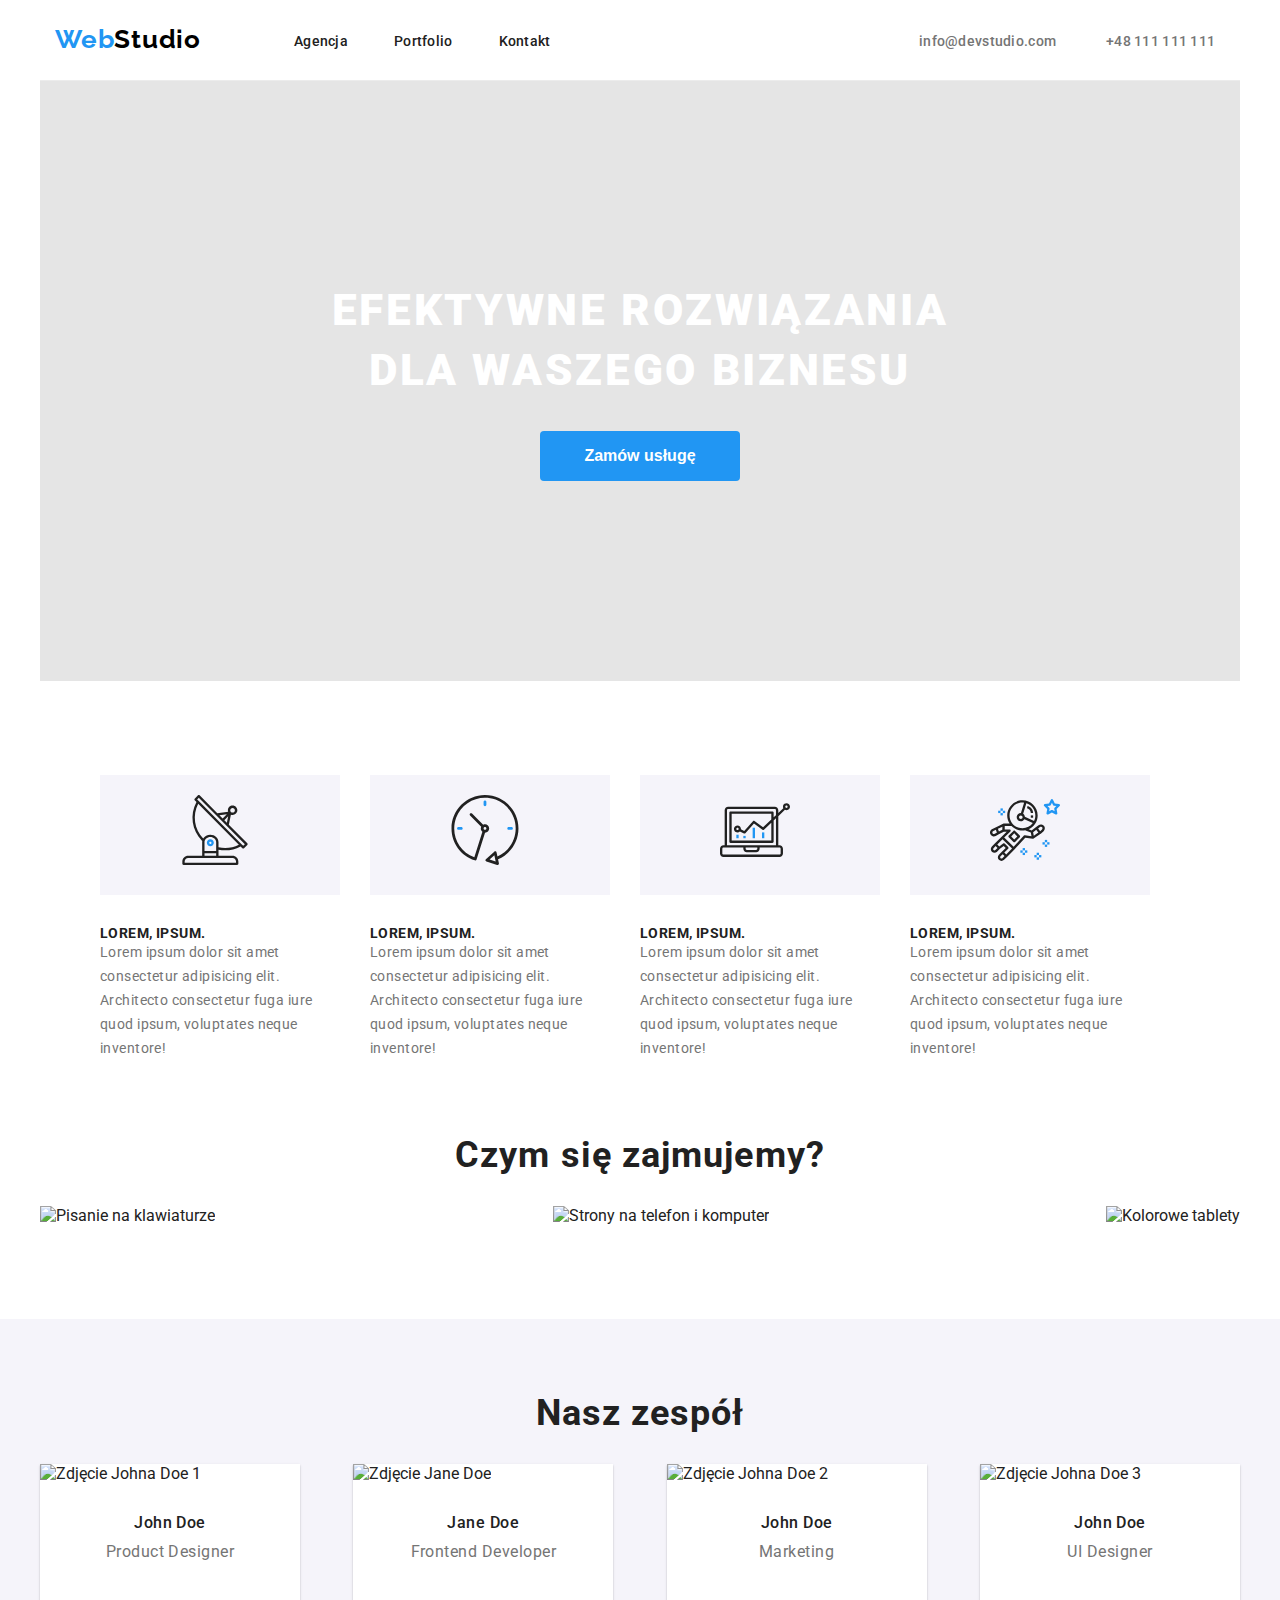
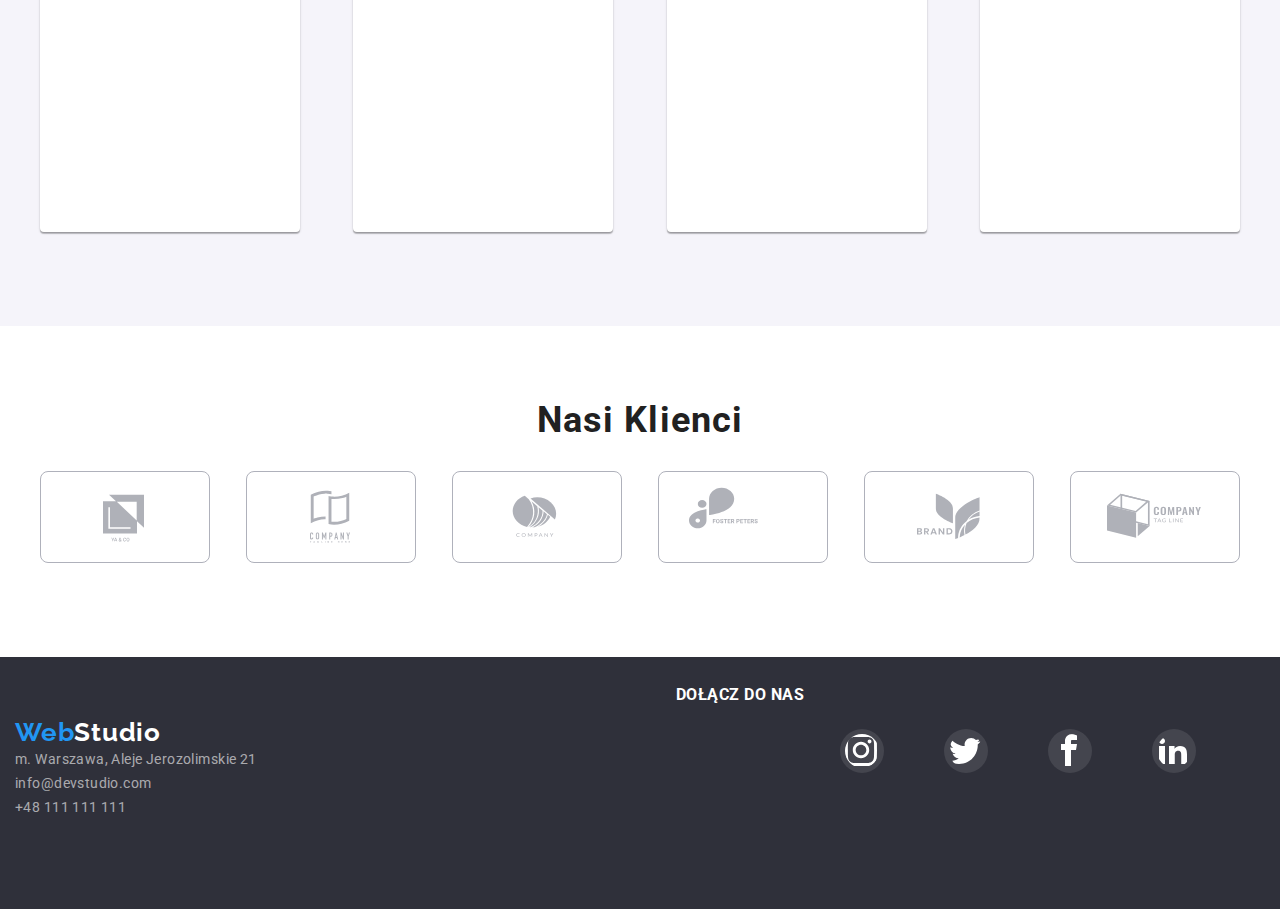
==== index.html @ 6b1b2dc1 "e" ====
<!--Walidator sugeruje, że podział na <section> jest niepotrzebny.-->
<!DOCTYPE html>
<html lang="pl">
  <head>
    <meta charset="UTF-8" />
    <meta http-equiv="X-UA-Compatible" content="IE=edge" />
    <meta name="viewport" content="width=device-width, initial-scale=1.0" />
    <title>Studio</title>
    <link
      rel="stylesheet"
      href="node_modules/modern-normalize/modern-normalize.css"
    />
    <link rel="preconnect" href="https://fonts.googleapis.com" />
    <link rel="preconnect" href="https://fonts.gstatic.com" crossorigin />
    <link
      href="https://fonts.googleapis.com/css2?family=Raleway:wght@700&family=Roboto:ital,wght@0,400;0,500;0,700;0,900;1,400;1,500;1,700;1,900&display=swap"
      rel="stylesheet"
    />
    <link rel="stylesheet" href="./css/styles.css" />
  </head>

  <body>
    <header>
      <section>
        <div class="container page-top">
          <!--Logo w <header> i stopce to link z tekstem, a nie obraz.-->
          <a href="/" class="webstudio-top"
            ><span class="web">Web</span
            ><span class="studio-top">Studio</span></a
          >
          <nav>
            <!-- Nawigacja do innych sekcji -->
            <ul class="navigation">
              <li><a href="index.html">Agencja</a></li>
              <li><a href="portfolio.html">Portfolio</a></li>
              <li><a href="#kontakt">Kontakt</a></li>
            </ul>
          </nav>
          <ul class="contact">
            <!-- Link do adresu e-mail  -->
            <li><a href="mailto:info@devstudio.com">info@devstudio.com</a></li>
            <!-- Link do numeru telefonu -->
            <li><a href="tel:+48111111111">+48 111 111 111</a></li>
          </ul>
        </div>
      </section>
      <section>
        <div class="title-background">
          <div class="container page-title">
            <h1>Efektywne rozwiązania dla waszego biznesu</h1>
            <button type="button" class="order">Zamów usługę</button>
          </div>
        </div>
      </section>
    </header>
    <main>
      <section class="section">
        <div class="container">
          <ul class="lorem">
            <li class="item">
              <div class="lorem-icon">
                <svg><use href="./images/icon.svg#antena"></use></svg>
              </div>
              <h3>Lorem, ipsum.</h3>
              <p>
                Lorem ipsum dolor sit amet consectetur adipisicing elit.
                Architecto consectetur fuga iure quod ipsum, voluptates neque
                inventore!
              </p>
            </li>
            <li class="item">
              <div class="lorem-icon">
                <svg><use href="./images/icon.svg#clock"></use></svg>
              </div>
              <h3>Lorem, ipsum.</h3>
              <p>
                Lorem ipsum dolor sit amet consectetur adipisicing elit.
                Architecto consectetur fuga iure quod ipsum, voluptates neque
                inventore!
              </p>
            </li>
            <li class="item">
              <div class="lorem-icon">
                <svg><use href="./images/icon.svg#diagram"></use></svg>
              </div>
              <h3>Lorem, ipsum.</h3>

              <p>
                Lorem ipsum dolor sit amet consectetur adipisicing elit.
                Architecto consectetur fuga iure quod ipsum, voluptates neque
                inventore!
              </p>
            </li>
            <li class="item">
              <div class="lorem-icon">
                <svg><use href="./images/icon.svg#astronaut"></use></svg>
              </div>
              <h3>Lorem, ipsum.</h3>

              <p>
                Lorem ipsum dolor sit amet consectetur adipisicing elit.
                Architecto consectetur fuga iure quod ipsum, voluptates neque
                inventore!
              </p>
            </li>
          </ul>
        </div>
        <div class="container">
          <h2 class="what-we-do">Czym się zajmujemy?</h2>
          <ul class="images">
            <li>
              <img
                src="https://github.com/MBojarska/goit-markup-hw-01/blob/main/images/images/taskbox1sq.jpg?raw=true"
                alt="Pisanie na klawiaturze"
                width="370"
                height="294"
              />
            </li>
            <li>
              <img
                src="https://github.com/MBojarska/goit-markup-hw-01/blob/main/images/images/taskbox2sq.jpg?raw=true"
                alt="Strony na telefon i komputer"
                width="370"
                height="294"
              />
            </li>
            <li>
              <img
                src="https://github.com/MBojarska/goit-markup-hw-01/blob/main/images/images/taskbox3sq.jpg?raw=true"
                alt="Kolorowe tablety"
                width="370"
                height="294"
              />
            </li>
          </ul>
        </div>
      </section>

      <section class="section team">
        <div class="container">
          <h2 id="agencja">Nasz zespół</h2>
          <ul class="our-team">
            <li class="card">
              <figure>
                <img
                  src="https://github.com/MBojarska/goit-markup-hw-01/blob/main/images/images/johndoe1sq.jpg?raw=true"
                  alt="Zdjęcie Johna Doe 1"
                  width="260"
                  height="270"
                />
                <figcaption>
                  <h4>John Doe</h4>
                  <p>Product Designer</p>
                </figcaption>
              </figure>
            </li>
            <li class="card">
              <figure>
                <img
                  src="https://github.com/MBojarska/goit-markup-hw-01/blob/main/images/images/janedoesq.jpg?raw=true"
                  alt="Zdjęcie Jane Doe"
                  width="260"
                  height="270"
                />
                <figcaption>
                  <h4>Jane Doe</h4>
                  <p>Frontend Developer</p>
                </figcaption>
              </figure>
            </li>
            <li class="card">
              <figure>
                <img
                  src="https://github.com/MBojarska/goit-markup-hw-01/blob/main/images/images/johndoe2sq.jpg?raw=true"
                  alt="Zdjęcie Johna Doe 2"
                  width="260"
                  height="270"
                />
                <figcaption>
                  <h4>John Doe</h4>
                  <p>Marketing</p>
                </figcaption>
              </figure>
            </li>
            <li class="card">
              <figure>
                <img
                  src="https://github.com/MBojarska/goit-markup-hw-01/blob/main/images/images/johndoe3sq.jpg?raw=true"
                  alt="Zdjęcie Johna Doe 3"
                  width="260"
                  height="270"
                />
                <figcaption>
                  <h4>John Doe</h4>
                  <p>UI Designer</p>
                </figcaption>
              </figure>
            </li>
          </ul>
        </div>
      </section>
      <section class="section">
        <div class="container">
          <h2>Nasi Klienci</h2>
          <ul class="our-clients">
            <li class="client">
              <svg class="client-icon">
                <use href="./images/icon.svg#client1"></use>
              </svg>
            </li>
            <li class="client">
              <svg class="client-icon">
                <use href="./images/icon.svg#client2"></use>
              </svg>
            </li>
            <li class="client">
              <svg class="client-icon">
                <use href="./images/icon.svg#client3"></use>
              </svg>
            </li>
            <li class="client">
              <svg class="client-icon">
                <use href="./images/icon.svg#client4"></use>
              </svg>
            </li>
            <li class="client">
              <svg class="client-icon">
                <use href="./images/icon.svg#client5"></use>
              </svg>
            </li>
            <li class="client">
              <svg class="client-icon">
                <use href="./images/icon.svg#client6"></use>
              </svg>
            </li>
          </ul>
        </div>
      </section>
    </main>
    <footer>
      <section class="footer">
        <div class="container">
          <a href="/" class="webstudio-bottom"
            ><span class="web">Web</span><span class="studio">Studio</span></a
          >
          <address id="kontakt">
            <ul class="contact-footer">
              <li>m. Warszawa, Aleje Jerozolimskie 21</li>
              <!-- Link do adresu e-mail  -->
              <li>
                <a href="mailto:info@devstudio.com">info@devstudio.com</a>
              </li>
              <!-- Link do numeru telefonu -->
              <li><a href="tel:+48111111111">+48 111 111 111</a></li>
            </ul>
          </address>
        </div>        
        <div class="container join-us">
          <h4>dołącz do nas</h4>
          <ul class="social-footer">
            <li class="social-footer-item">
              <svg width="20" height="20" class="social-icon">
                <use href="./images/icon.svg#icon-instagram"></use>
              </svg>
            </li>
            <li class="social-footer-item">
              <svg width="20" height="20" class="social-icon">
                <use href="./images/icon.svg#icon-twitter"></use>
              </svg>
            </li>
            <li class="social-footer-item">
              <svg width="20" height="20" class="social-icon">
                <use href="./images/icon.svg#icon-facebook"></use>
              </svg>
            </li>
            <li class="social-footer-item">
              <svg width="20" height="20" class="social-icon">
                <use href="./images/icon.svg#icon-linkedin2"></use>
              </svg>
            </li>
          </ul>
        </div>
        </section>
      </section>
    </footer>
  </body>
</html>
---- css/styles.css ----
*,
*::before,
*::after {
  list-style: none;
  font-style: normal;
  box-sizing: border-box;
  margin: 0;
  padding: 0;
}
:root {
  --agency-blue: #2196f3;
  --reg-white: #ffffff;
  --agency-grey: #2f303a;
  --agency-lightgrey: #f5f4fa;
  --reg-black: #000000;
  --agency-background-color: #e5e5e5;
  --agency-mediumgrey: #757575;
  --secondary-header-color: #212121;
  --header-border: #ececec;
  --borders: #eeeeee;
  --agency-background: #202020;
  --agency-svg-grey: #f5f4fa;
  --agency-svg-background: rgba(255, 255, 255, 0.1);
}
body {
  background-color: var(--reg-white);
  color: var(--secondary-header-color);
  font-family: "Roboto";
}
.icon-contact {
  fill: var(--agency-mediumgrey);
  height: 32px;
  width: 32px;
  padding-right: 10px;
}
/* .mail::before{
  content: " ";
  background-image: url(data:./image/icon.svg#icon-envelop);
} */

.icon-contact:hover,
.icon-contact:focus {
  fill: var(--agency-blue);
}
.lorem-icon {
  display: block;
  align-content: center;
  height: 120px;
  background-color: var(--agency-svg-grey);
  padding: 20px 80px;
}
.container {
  width: 1200px;
  margin: 0 auto;
}
.section {
  padding: 94px 0;
}
.top {
  display: flex;
  align-items: baseline;
}
.top a {
  display: flex;
  align-content: center;
  align-items: center;
}
.page-top {
  display: flex;
  align-items: center;
  border-bottom: 1px solid var(--header-border);
}

h1 {
  display: flex;
  width: 696px;
  height: 120px;
  font-weight: 900;
  font-size: 44px;
  line-height: 1.36;
  text-align: center;
  letter-spacing: 0.06em;
  text-transform: uppercase;
  padding-bottom: 30px;
  color: var(--reg-white);
}
.title-background {
  height: 600px;
}
/*   
  image-overlay */

.page-title {
  display: flex;
  flex-direction: column;
  height: 600px;
  background-color: var(--agency-background-color);
  justify-content: center;
  align-content: center;
  align-items: center;
  background-image: url(https://github.com/MBojarska/goit-hw-04/blob/main/images/background1.jpg?raw=true);
  background-position: cover;
  max-width: 1600px;
}
a {
  text-decoration: none;
}
a:visited {
  color: var(--secondary-header-color);
}
.order,
.order:focus,
.order:hover {
  width: 200px;
  height: 50px;
  background: var(--agency-blue);
  border-radius: 4px;
  border: none;
  font-weight: 700;
  font-size: 16px;
  line-height: 1.88px;
  align-items: center;
  color: var(--reg-white);
  margin-top: 30px;
}
button {
  width: 114px;
  height: 38px;
  left: 639px;
  top: 174px;
  border-radius: 4px;
  border: none;
  cursor: pointer;
  font-weight: 500;
  font-size: 16px;
  line-height: 1.62;
  /* identical to box height, or 162% */

  text-align: center;
}

button:hover,
button:focus {
  background: var(--agency-blue);
  /* shadow-middle */
  width: 114px;
  height: 38px;
  left: 639px;
  top: 174px;
  border: none;
  border-radius: 4px;
  box-shadow: 0px 3px 1px rgba(0, 0, 0, 0.1), 0px 1px 2px rgba(0, 0, 0, 0.08),
    0px 2px 2px rgba(0, 0, 0, 0.12);
  font-weight: 500;
  font-size: 16px;
  line-height: 1.62;
  /* identical to box height, or 162% */
  color: var(--reg-white);
  text-align: center;
}
.webstudio-top {
  display: block;
  padding: 24px 0 25px 15px;
  margin-right: 93px;
}

.navigation {
  display: flex;
  width: 254px;
  margin-right: 321px;
}
.navigation > li {
  margin-right: 46px;
}
nav a {
  font-weight: 500;
  font-size: 14px;
  line-height: 1.15;
  letter-spacing: 0.02em;
  color: var(--secondary-header-color);
}
nav a:focus,
nav a:hover {
  font-weight: 500;
  font-size: 14px;
  line-height: 1.15;
  letter-spacing: 0.02em;

  color: var(--agency-blue);
}
/* .mail::before {
  content: "";
  background-color: url(https://github.com/MBojarska/goit-hw-04/commit/f501512bab790ba89bc49450b26b3cca59926981#diff-b45641aff6ccf12e4c132fb238aea362e840a9f8e2b54938186dd92f5e218edb);
} */

.contact {
  display: flex;
}
.contact > li {
  margin-left: 50px;
}
.contact a {
  font-weight: 500;
  font-size: 14px;
  line-height: 1.15;
  letter-spacing: 0.02em;
  color: var(--agency-mediumgrey);
}
.contact a:visited {
  color: var(--agency-mediumgrey);
}
.contact a:hover,
.contact a:focus {
  font-weight: 500;
  font-size: 14px;
  line-height: 1.15;
  letter-spacing: 0.02em;

  color: var(--agency-blue);
}

h2 {
  display: block;
  font-weight: 700;
  font-size: 36px;
  line-height: 1.16px;
  text-align: center;
  letter-spacing: 0.03em;
  padding-bottom: 50px;
}
.what-we-do {
  padding-top: 94px;
}
h3 {
  font-weight: 700;
  font-size: 14px;
  line-height: 1.16;
  letter-spacing: 0.03em;
  text-transform: uppercase;
}
.images {
  display: flex;
  justify-content: space-between;
  gap: 30px;
}
.lorem {
  display: flex;
  justify-content: center;
}
.lorem > li {
  width: 270px;
  padding-right: 30px;
}
.lorem h3 {
  padding-top: 30px;
}
.lorem p {
  font-size: 14px;
  line-height: 1.71;
  /* or 171% */
  letter-spacing: 0.03em;
  color: var(--agency-mediumgrey);
}
.card {
  width: 260px;
  height: 368px;
  background-color: var(--reg-white);
  box-shadow: 0px 1px 3px rgba(0, 0, 0, 0.12), 0px 1px 1px rgba(0, 0, 0, 0.14),
    0px 2px 1px rgba(0, 0, 0, 0.2);
  border-radius: 0px 0px 4px 4px;
}
.team {
  background-color: var(--agency-lightgrey);
}
.our-team {
  display: flex;
  justify-content: space-between;
  gap: 30px;
}

.our-team h4 {
  font-weight: 500;
  font-size: 16px;
  line-height: 1.19;
  /* identical to box height */
  letter-spacing: 0.03em;
  text-align: center;
  padding-top: 30px;
  padding-bottom: 10px;
}
.our-team p {
  font-size: 16px;
  line-height: 1.19;
  /* identical to box height */

  letter-spacing: 0.03em;
  text-align: center;

  color: var(--agency-mediumgrey);
}
.projects h4 {
  font-weight: 700;
  font-size: 18px;
  line-height: 2;
  /* identical to box height, or 200% */

  letter-spacing: 0.06em;
}

.projects p {
  font-size: 16px;
  line-height: 1.88;
  /* identical to box height, or 188% */

  letter-spacing: 0.03em;
  color: var(--agency-mediumgrey);
}
.our-clients {
  display: flex;
  justify-content: space-between;
  gap: 30px;
}
.client {
  display: flex;
  width: 170px;
}
.our-clients svg {
  width: 170px;
  height: 92px;
  border: 1px solid #afb1bb;
  border-radius: 8px;
  padding: 15px 30px;
}
.client-icon * {
  fill: #afb1b8;
}
.client-icon:hover * {
  fill: #2196f3;
}

.our-clients svg:hover {
  border: 1px solid #2196f3;
}

.contact-footer {
  padding-left: 15px;
  font-size: 14px;
  line-height: 1.71;
  /* or 171% */
  letter-spacing: 0.03em;
  color: rgba(255, 255, 255, 0.6);
}
.contact-footer a {
  font-size: 14px;
  line-height: 1.71;
  /* or 171% */
  letter-spacing: 0.03em;
  color: rgba(255, 255, 255, 0.6);
}
.contact-footer a:visited {
  color: rgba(255, 255, 255, 0.6);
}
.contact-footer a:hover {
  font-size: 14px;
  line-height: 1.71;
  /* or 171% */
  letter-spacing: 0.03em;
  color: rgba(255, 255, 255, 0.6);

  color: var(--agency-blue);
}
.contact-footer a:focus {
  font-size: 14px;
  line-height: 1.71;
  /* or 171% */
  letter-spacing: 0.03em;
  color: rgba(255, 255, 255, 0.6);

  color: var(--agency-blue);
}
.footer {
  display: flex;
  height: 252px;
  background: var(--agency-grey);
}
.webstudio-bottom {
  display: block;
  padding-top: 60px;
  padding-left: 15px;
}
.web {
  font-family: "Raleway";
  font-style: normal;
  font-weight: 700;
  font-size: 26px;
  line-height: 31px;
  /* identical to box height */

  letter-spacing: 0.03em;
  color: var(--agency-blue);
}

.studio {
  font-family: "Raleway";
  font-style: normal;
  font-weight: 700;
  font-size: 26px;
  line-height: 31px;
  /* identical to box height */

  letter-spacing: 0.03em;
  color: var(--reg-white);
}
.studio-top {
  font-family: "Raleway";
  font-style: normal;
  font-weight: 700;
  font-size: 26px;
  line-height: 31px;
  /* identical to box height */

  letter-spacing: 0.03em;
  color: var(--reg-black);
}
.join-us {
  display: flex;
}

.social-footer {
  display: flex;
  justify-content: space-between;
  gap: 30px;
}
.social-footer-item {
  width: 270px;
  padding-right: 30px;
}
.social-footer {
  display: flex;
  width: 206px;
  height: 80px;
  margin-top: 72px;
}
.join-us h4 {
  font-weight: 700;
  line-height: 16px;
  letter-spacing: 0.03em;
  text-transform: uppercase;
  text-align: center;
  width: 200px;
  display: block;
  padding-top: 30px;
  color: #ffffff;
}

.social-footer-item {

  display: flex;
  justify-content: center;
}
.social-footer-item svg {
  width: 44px;
  height: 44px;
  fill: var(--reg-white);
  background-color: var(--agency-svg-background);
  border-radius: 50%;
  padding: 5px;
}
.social-footer-item svg:hover {
  background-color: var(--agency-blue);
}
.social-footer-item svg* {
  fill: var(--reg-white);
}
/* portfolio */
.portfolio-header {
  display: block;
}
.portfolio {
  background-color: var(--reg-white);
}
.sort {
  display: flex;
  justify-content: center;
  padding-bottom: 34px;
  gap: 8px;
}
.works {
  display: flex;
  flex-wrap: wrap;
  gap: 30px;
}

.works > li {
  display: flex;
  justify-content: center;
  flex-basis: calc(1110px / 3);
  width: 370px;
  height: 404px;
  background-color: var(--reg-white);
  border: solid 1px var(--borders);
}
.works > li:hover,
.works > li:focus {
  box-shadow: 0px 1px 1px rgba(0, 0, 0, 0.12), 0px 4px 4px rgba(0, 0, 0, 0.06),
    1px 4px 6px rgba(0, 0, 0, 0.16);
}
.works-container {
  padding: 0 15px;
}
.works h4 {
  font-size: 18px;
  line-height: 2;
  /* identical to box height, or 200% */

  letter-spacing: 0.06em;
  display: block;
  padding: 20px 0 4px 24px;
  padding-left: 24px;
  padding-bottom: 4px;
  font-weight: 700;
}
.works p {
  font-size: 16px;
  line-height: 1.88;
  /* identical to box height, or 188% */
  padding-left: 24px;
  letter-spacing: 0.03em;
  color: var(--agency-mediumgrey);
}
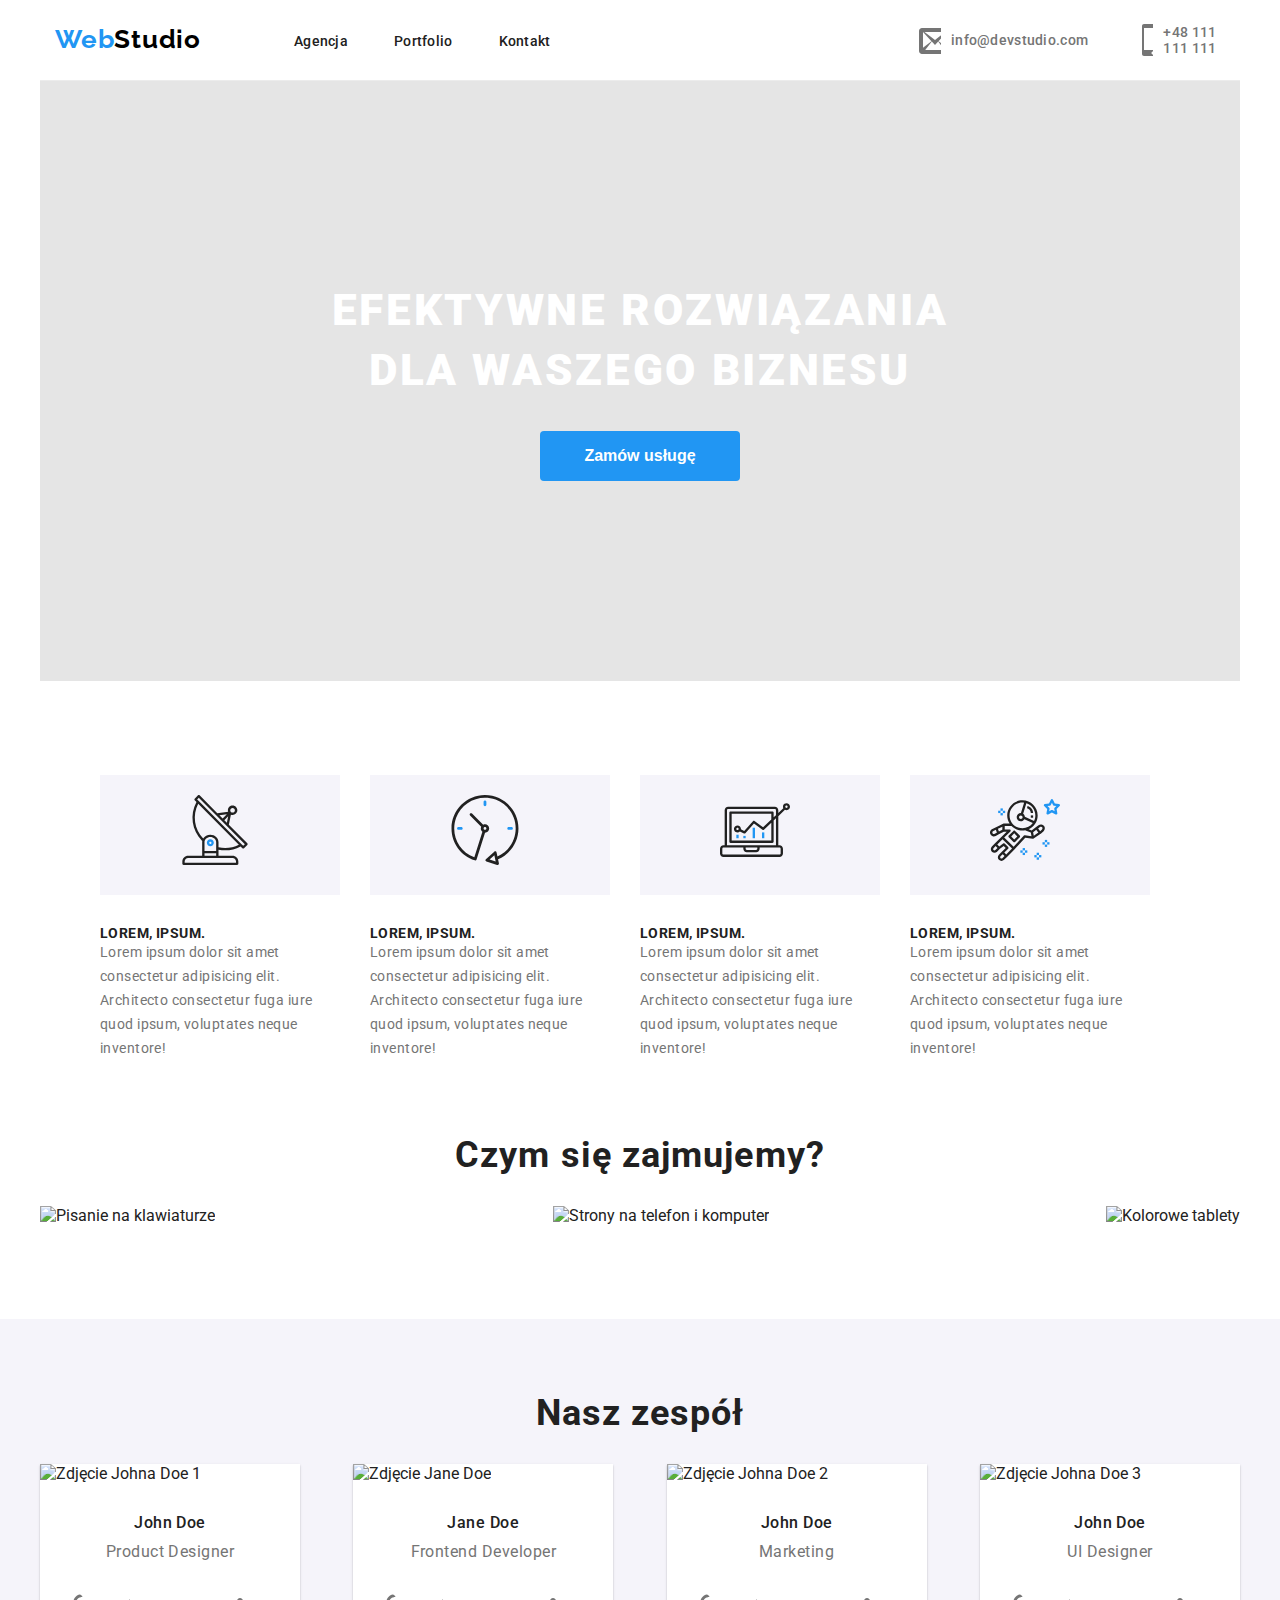
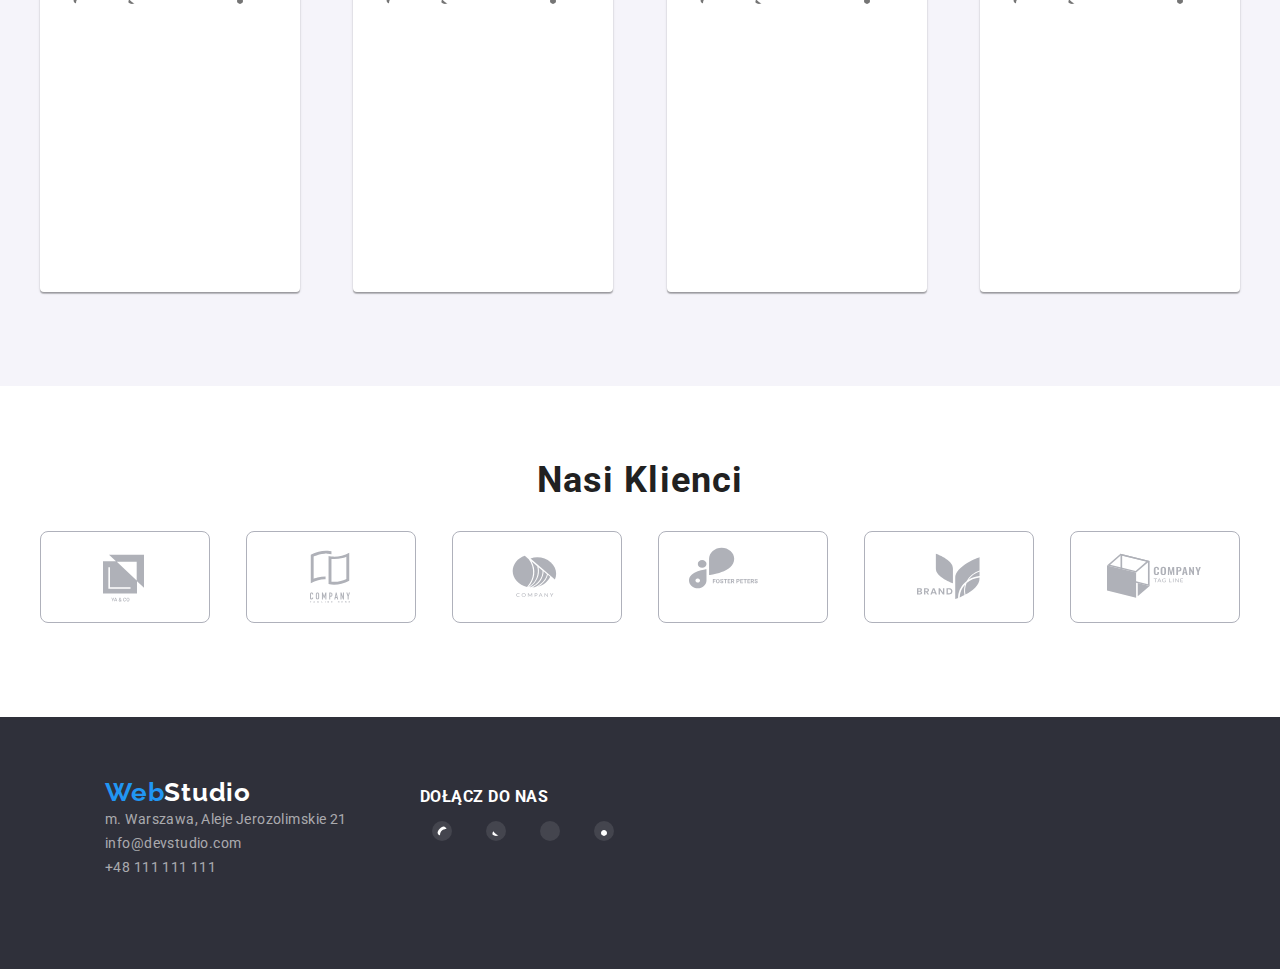
==== commit ace2ba49: "ujednolicenie" ====
--- a/index.html
+++ b/index.html
@@ -38,9 +38,25 @@
           </nav>
           <ul class="contact">
             <!-- Link do adresu e-mail  -->
-            <li><a href="mailto:info@devstudio.com">info@devstudio.com</a></li>
+            <li>
+              <div class="top">
+                <a class="mail" href="mailto:info@devstudio.com">
+                  <svg width="16px" height="12px" class="icon-contact">
+                    <use href="/images/icon.svg#icon-envelop"></use>
+                  </svg>
+                  info@devstudio.com</a>
+              </div>
+            </li>
             <!-- Link do numeru telefonu -->
-            <li><a href="tel:+48111111111">+48 111 111 111</a></li>
+            <li>
+              <div class="top">
+                <a href="tel:+48111111111">
+                  <svg width="10px" height="16px" class="icon-contact">
+                    <use href="./images/icon.svg#icon-mobile2"></use>
+                  </svg>
+                  +48 111 111 111</a>
+              </div>
+            </li>
           </ul>
         </div>
       </section>
@@ -151,6 +167,28 @@
                 <figcaption>
                   <h4>John Doe</h4>
                   <p>Product Designer</p>
+                  <ul class="social-team">
+                    <li class="social-team-item">
+                      <svg width="20" height="20" class="social-team-icon">
+                        <use href="./images/icon.svg#icon-instagram"></use>
+                      </svg>
+                    </li>
+                    <li class="social-team-item">
+                      <svg width="20" height="20" class="social-team-icon">
+                        <use href="./images/icon.svg#icon-twitter"></use>
+                      </svg>
+                    </li>
+                    <li class="social-team-item">
+                      <svg width="20" height="20" class="social-team-icon">
+                        <use href="./images/icon.svg#icon-facebook"></use>
+                      </svg>
+                    </li>
+                    <li class="social-team-item">
+                      <svg width="20" height="20" class="social-team-icon">
+                        <use href="./images/icon.svg#icon-linkedin2"></use>
+                      </svg>
+                    </li>
+                  </ul>
                 </figcaption>
               </figure>
             </li>
@@ -165,6 +203,28 @@
                 <figcaption>
                   <h4>Jane Doe</h4>
                   <p>Frontend Developer</p>
+                  <ul class="social-team">
+                    <li class="social-team-item">
+                      <svg width="20" height="20" class="social-team-icon">
+                        <use href="./images/icon.svg#icon-instagram"></use>
+                      </svg>
+                    </li>
+                    <li class="social-team-item">
+                      <svg width="20" height="20" class="social-team-icon">
+                        <use href="./images/icon.svg#icon-twitter"></use>
+                      </svg>
+                    </li>
+                    <li class="social-team-item">
+                      <svg width="20" height="20" class="social-team-icon">
+                        <use href="./images/icon.svg#icon-facebook"></use>
+                      </svg>
+                    </li>
+                    <li class="social-team-item">
+                      <svg width="20" height="20" class="social-team-icon">
+                        <use href="./images/icon.svg#icon-linkedin2"></use>
+                      </svg>
+                    </li>
+                  </ul>
                 </figcaption>
               </figure>
             </li>
@@ -179,6 +239,28 @@
                 <figcaption>
                   <h4>John Doe</h4>
                   <p>Marketing</p>
+                  <ul class="social-team">
+                    <li class="social-team-item">
+                      <svg width="20" height="20" class="social-team-icon">
+                        <use href="./images/icon.svg#icon-instagram"></use>
+                      </svg>
+                    </li>
+                    <li class="social-team-item">
+                      <svg width="20" height="20" class="social-team-icon">
+                        <use href="./images/icon.svg#icon-twitter"></use>
+                      </svg>
+                    </li>
+                    <li class="social-team-item">
+                      <svg width="20" height="20" class="social-team-icon">
+                        <use href="./images/icon.svg#icon-facebook"></use>
+                      </svg>
+                    </li>
+                    <li class="social-team-item">
+                      <svg width="20" height="20" class="social-team-icon">
+                        <use href="./images/icon.svg#icon-linkedin2"></use>
+                      </svg>
+                    </li>
+                  </ul>
                 </figcaption>
               </figure>
             </li>
@@ -193,6 +275,28 @@
                 <figcaption>
                   <h4>John Doe</h4>
                   <p>UI Designer</p>
+                  <ul class="social-team">
+                    <li class="social-team-item">
+                      <svg width="20" height="20" class="social-team-icon">
+                        <use href="./images/icon.svg#icon-instagram"></use>
+                      </svg>
+                    </li>
+                    <li class="social-team-item">
+                      <svg width="20" height="20" class="social-team-icon">
+                        <use href="./images/icon.svg#icon-twitter"></use>
+                      </svg>
+                    </li>
+                    <li class="social-team-item">
+                      <svg width="20" height="20" class="social-team-icon">
+                        <use href="./images/icon.svg#icon-facebook"></use>
+                      </svg>
+                    </li>
+                    <li class="social-team-item">
+                      <svg width="20" height="20" class="social-team-icon">
+                        <use href="./images/icon.svg#icon-linkedin2"></use>
+                      </svg>
+                    </li>
+                  </ul>
                 </figcaption>
               </figure>
             </li>
@@ -239,7 +343,7 @@
     </main>
     <footer>
       <section class="footer">
-        <div class="container">
+        <div class="container adress-footer-container">
           <a href="/" class="webstudio-bottom"
             ><span class="web">Web</span><span class="studio">Studio</span></a
           >
@@ -281,7 +385,6 @@
           </ul>
         </div>
         </section>
-      </section>
     </footer>
   </body>
 </html>
--- a/css/styles.css
+++ b/css/styles.css
@@ -263,7 +263,7 @@
 }
 .card {
   width: 260px;
-  height: 368px;
+  height: 428px;
   background-color: var(--reg-white);
   box-shadow: 0px 1px 3px rgba(0, 0, 0, 0.12), 0px 1px 1px rgba(0, 0, 0, 0.14),
     0px 2px 1px rgba(0, 0, 0, 0.2);
@@ -298,6 +298,33 @@
 
   color: var(--agency-mediumgrey);
 }
+.social-team{  
+  width: 206px;
+  margin-top: 16px;
+  margin-left: 16px;
+  display: flex;
+  justify-content: space-between;
+  gap: 10px;}
+
+  .social-team-item{
+    display: inline-flex;
+    justify-content: center;
+    align-items: center;
+    width: 44px;
+    height: 44px;
+    fill: var(--agency-mediumgrey)
+
+  }
+  .social-team-item svg {
+    border-radius: 50%;
+    padding: 5px;
+  }
+  .social-team-item svg:hover {
+    fill: var(--reg-white);
+    background-color: var(--agency-blue);
+    cursor: pointer;
+  }
+
 .projects h4 {
   font-weight: 700;
   font-size: 18px;
@@ -340,6 +367,8 @@
 
 .our-clients svg:hover {
   border: 1px solid #2196f3;
+  fill: #2196f3;
+  cursor: pointer;
 }
 
 .contact-footer {
@@ -382,6 +411,11 @@
   display: flex;
   height: 252px;
   background: var(--agency-grey);
+}
+.adress-footer-container{
+margin-left: 90px;
+margin-right: 0;
+width: 260px;
 }
 .webstudio-bottom {
   display: block;
@@ -422,45 +456,46 @@
   letter-spacing: 0.03em;
   color: var(--reg-black);
 }
-.join-us {
-  display: flex;
-}
 
 .social-footer {
   display: flex;
   justify-content: space-between;
-  gap: 30px;
-}
-.social-footer-item {
-  width: 270px;
-  padding-right: 30px;
+  gap: 10px;
+}
+.social-footer-item {  
+  display: inline-flex;
+  justify-content: center;
+  align-items: center;
+  width: 44px;
+  height: 44px;
 }
 .social-footer {
   display: flex;
+  margin-top: 20px;
+}
+.join-us{
   width: 206px;
   height: 80px;
-  margin-top: 72px;
+  margin-left: 70px;
 }
 .join-us h4 {
   font-weight: 700;
   line-height: 16px;
   letter-spacing: 0.03em;
   text-transform: uppercase;
-  text-align: center;
   width: 200px;
-  display: block;
-  padding-top: 30px;
+  height: 30px;
+  display: block;
+  padding-top: 72px;
   color: #ffffff;
 }
 
 .social-footer-item {
-
   display: flex;
   justify-content: center;
 }
 .social-footer-item svg {
-  width: 44px;
-  height: 44px;
+
   fill: var(--reg-white);
   background-color: var(--agency-svg-background);
   border-radius: 50%;
@@ -468,6 +503,7 @@
 }
 .social-footer-item svg:hover {
   background-color: var(--agency-blue);
+  cursor: pointer;
 }
 .social-footer-item svg* {
   fill: var(--reg-white);
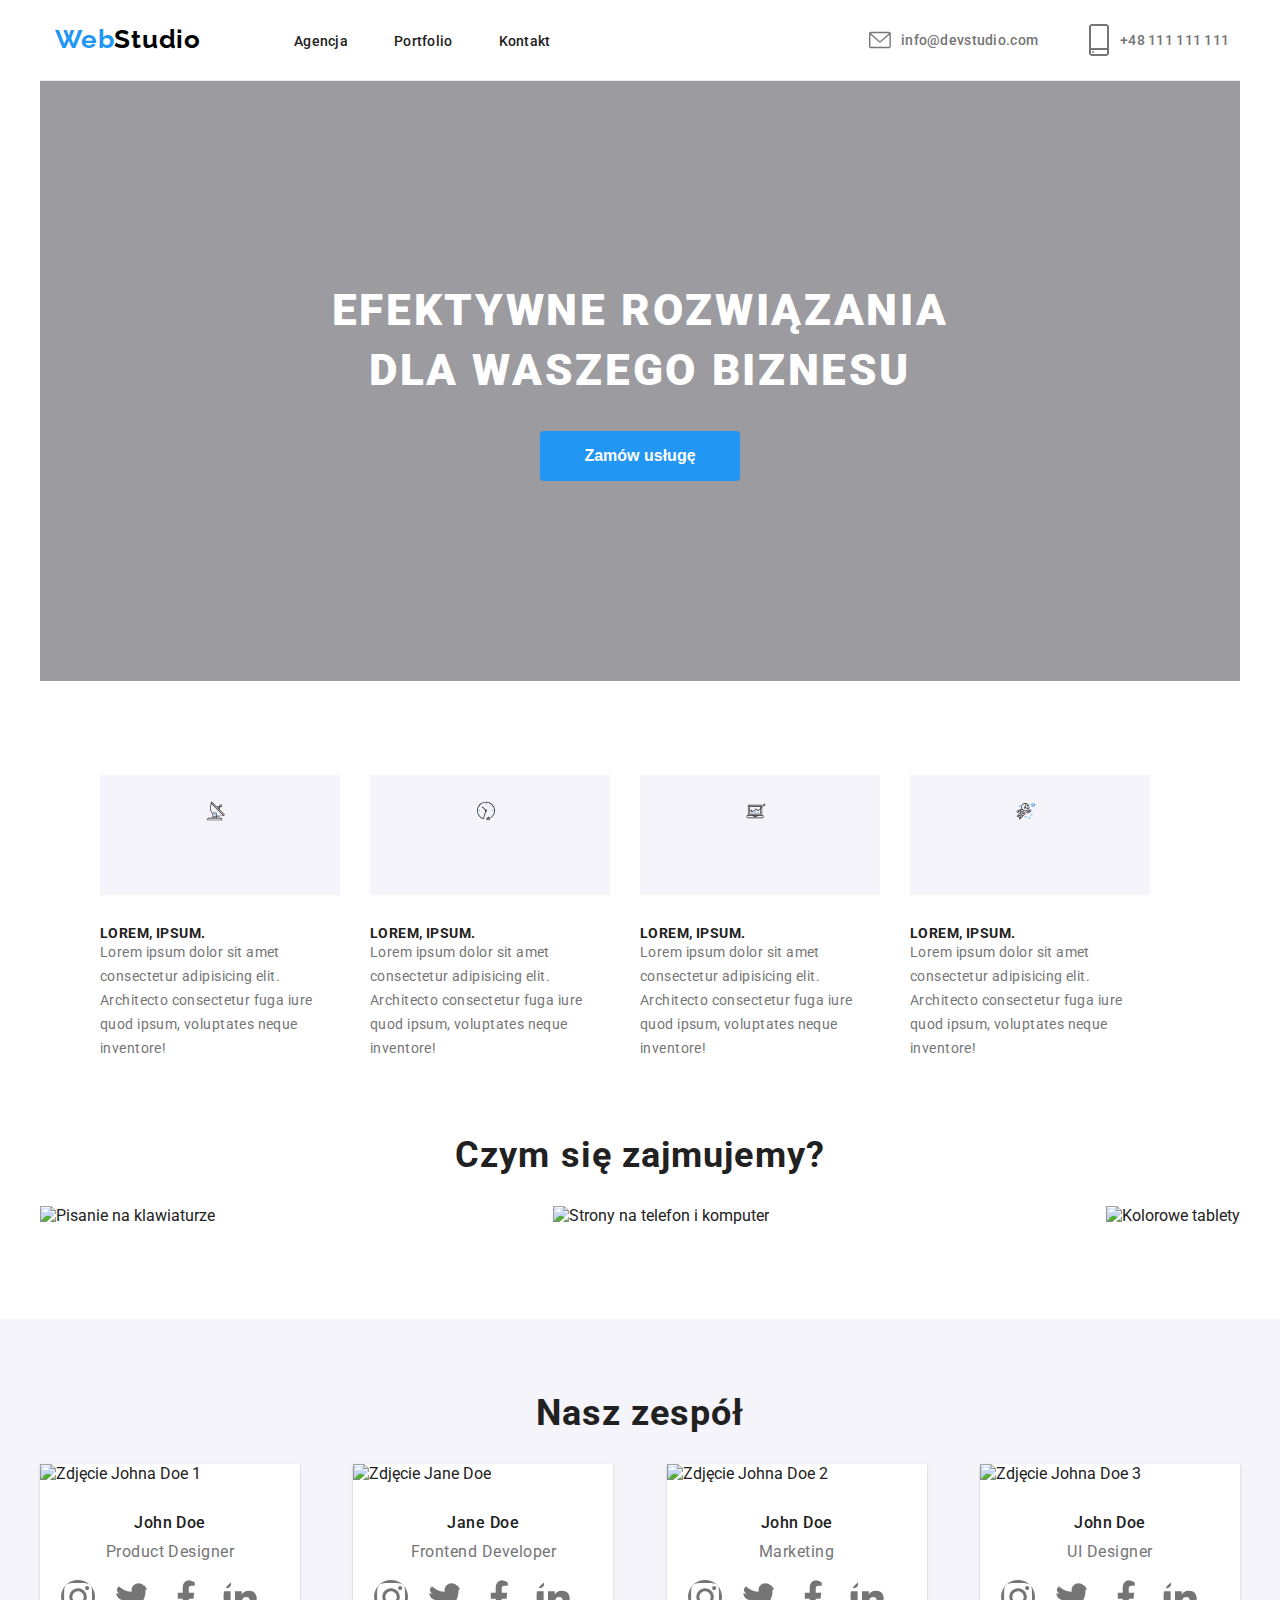
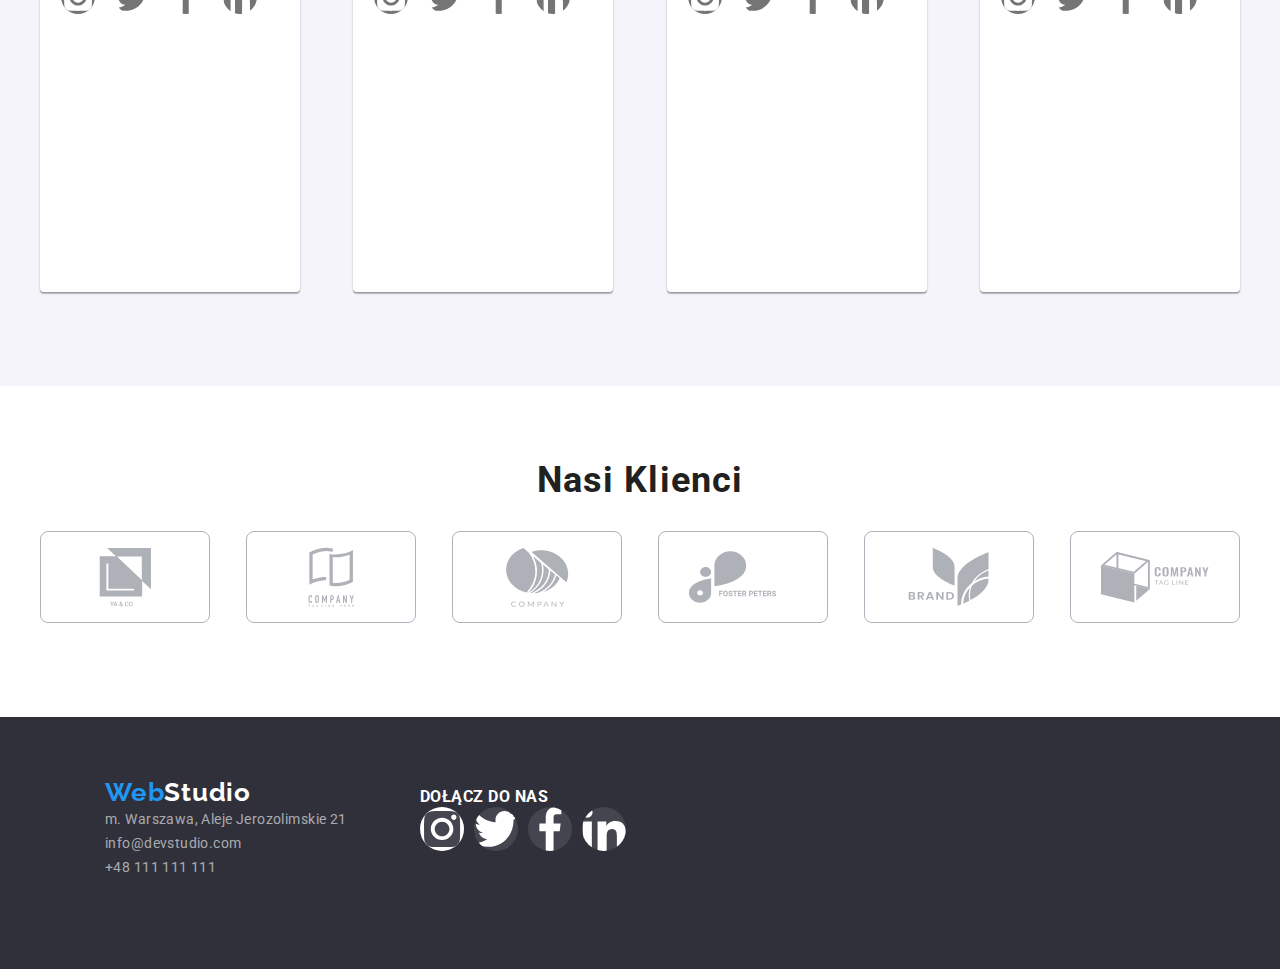
==== commit 34f599df: "zmiana svg i drobne zmiany stronie" ====
--- a/index.html
+++ b/index.html
@@ -1,390 +1,383 @@
 <!--Walidator sugeruje, że podział na <section> jest niepotrzebny.-->
 <!DOCTYPE html>
 <html lang="pl">
-  <head>
-    <meta charset="UTF-8" />
-    <meta http-equiv="X-UA-Compatible" content="IE=edge" />
-    <meta name="viewport" content="width=device-width, initial-scale=1.0" />
-    <title>Studio</title>
-    <link
-      rel="stylesheet"
-      href="node_modules/modern-normalize/modern-normalize.css"
-    />
-    <link rel="preconnect" href="https://fonts.googleapis.com" />
-    <link rel="preconnect" href="https://fonts.gstatic.com" crossorigin />
-    <link
-      href="https://fonts.googleapis.com/css2?family=Raleway:wght@700&family=Roboto:ital,wght@0,400;0,500;0,700;0,900;1,400;1,500;1,700;1,900&display=swap"
-      rel="stylesheet"
-    />
-    <link rel="stylesheet" href="./css/styles.css" />
-  </head>
-
-  <body>
-    <header>
-      <section>
-        <div class="container page-top">
-          <!--Logo w <header> i stopce to link z tekstem, a nie obraz.-->
-          <a href="/" class="webstudio-top"
-            ><span class="web">Web</span
-            ><span class="studio-top">Studio</span></a
-          >
-          <nav>
-            <!-- Nawigacja do innych sekcji -->
-            <ul class="navigation">
-              <li><a href="index.html">Agencja</a></li>
-              <li><a href="portfolio.html">Portfolio</a></li>
-              <li><a href="#kontakt">Kontakt</a></li>
-            </ul>
-          </nav>
-          <ul class="contact">
+
+<head>
+  <meta charset="UTF-8" />
+  <meta http-equiv="X-UA-Compatible" content="IE=edge" />
+  <meta name="viewport" content="width=device-width, initial-scale=1.0" />
+  <title>Studio</title>
+  <link rel="stylesheet" href="node_modules/modern-normalize/modern-normalize.css" />
+  <link rel="preconnect" href="https://fonts.googleapis.com" />
+  <link rel="preconnect" href="https://fonts.gstatic.com" crossorigin />
+  <link
+    href="https://fonts.googleapis.com/css2?family=Raleway:wght@700&family=Roboto:ital,wght@0,400;0,500;0,700;0,900;1,400;1,500;1,700;1,900&display=swap"
+    rel="stylesheet" />
+  <link rel="stylesheet" href="./css/styles.css" />
+</head>
+
+<body>
+  <header>
+    <section>
+      <div class="container page-top">
+        <!--Logo w <header> i stopce to link z tekstem, a nie obraz.-->
+        <a href="/" class="webstudio-top"><span class="web">Web</span><span class="studio-top">Studio</span></a>
+        <nav>
+          <!-- Nawigacja do innych sekcji -->
+          <ul class="navigation">
+            <li><a href="index.html">Agencja</a></li>
+            <li><a href="portfolio.html">Portfolio</a></li>
+            <li><a href="#kontakt">Kontakt</a></li>
+          </ul>
+        </nav>
+        <ul class="contact">
+          <!-- Link do adresu e-mail  -->
+          <li>
+            <div class="top">
+              <a class="mail" href="mailto:info@devstudio.com">
+                <svg width="16px" height="12px" class="icon-contact">
+                  <use href="/images/icon.svg#icon-envelope"></use>
+                </svg>
+                info@devstudio.com</a>
+            </div>
+          </li>
+          <!-- Link do numeru telefonu -->
+          <li>
+            <div class="top">
+              <a href="tel:+48111111111">
+                <svg width="10px" height="16px" class="icon-contact">
+                  <use href="./images/icon.svg#icon-smartphone"></use>
+                </svg>
+                +48 111 111 111</a>
+            </div>
+          </li>
+        </ul>
+      </div>
+    </section>
+    <section>
+      <div class="title-background">
+        <div class="container page-title">
+          <h1>Efektywne rozwiązania dla waszego biznesu</h1>
+          <button type="button" class="order">Zamów usługę</button>
+        </div>
+      </div>
+    </section>
+  </header>
+  <main>
+    <section class="section">
+      <div class="container">
+        <ul class="lorem">
+          <li class="item">
+            <div class="lorem-icon">
+              <svg>
+                <use href="./images/icon.svg#icon-lorem1"></use>
+              </svg>
+            </div>
+            <h3>Lorem, ipsum.</h3>
+            <p>
+              Lorem ipsum dolor sit amet consectetur adipisicing elit.
+              Architecto consectetur fuga iure quod ipsum, voluptates neque
+              inventore!
+            </p>
+          </li>
+          <li class="item">
+            <div class="lorem-icon">
+              <svg>
+                <use href="./images/icon.svg#icon-lorem2"></use>
+              </svg>
+            </div>
+            <h3>Lorem, ipsum.</h3>
+            <p>
+              Lorem ipsum dolor sit amet consectetur adipisicing elit.
+              Architecto consectetur fuga iure quod ipsum, voluptates neque
+              inventore!
+            </p>
+          </li>
+          <li class="item">
+            <div class="lorem-icon">
+              <svg>
+                <use href="./images/icon.svg#icon-lorem3"></use>
+              </svg>
+            </div>
+            <h3>Lorem, ipsum.</h3>
+
+            <p>
+              Lorem ipsum dolor sit amet consectetur adipisicing elit.
+              Architecto consectetur fuga iure quod ipsum, voluptates neque
+              inventore!
+            </p>
+          </li>
+          <li class="item">
+            <div class="lorem-icon">
+              <svg>
+                <use href="./images/icon.svg#icon-lorem4"></use>
+              </svg>
+            </div>
+            <h3>Lorem, ipsum.</h3>
+
+            <p>
+              Lorem ipsum dolor sit amet consectetur adipisicing elit.
+              Architecto consectetur fuga iure quod ipsum, voluptates neque
+              inventore!
+            </p>
+          </li>
+        </ul>
+      </div>
+      <div class="container">
+        <h2 class="what-we-do">Czym się zajmujemy?</h2>
+        <ul class="images">
+          <li>
+            <img src="https://github.com/MBojarska/goit-markup-hw-01/blob/main/images/images/taskbox1sq.jpg?raw=true"
+              alt="Pisanie na klawiaturze" width="370" height="294" />
+          </li>
+          <li>
+            <img src="https://github.com/MBojarska/goit-markup-hw-01/blob/main/images/images/taskbox2sq.jpg?raw=true"
+              alt="Strony na telefon i komputer" width="370" height="294" />
+          </li>
+          <li>
+            <img src="https://github.com/MBojarska/goit-markup-hw-01/blob/main/images/images/taskbox3sq.jpg?raw=true"
+              alt="Kolorowe tablety" width="370" height="294" />
+          </li>
+        </ul>
+      </div>
+    </section>
+
+    <section class="section team">
+      <div class="container">
+        <h2 id="agencja">Nasz zespół</h2>
+        <ul class="our-team">
+          <li class="card">
+            <figure>
+              <img src="https://github.com/MBojarska/goit-markup-hw-01/blob/main/images/images/johndoe1sq.jpg?raw=true"
+                alt="Zdjęcie Johna Doe 1" width="260" height="270" />
+              <figcaption>
+                <h4>John Doe</h4>
+                <p>Product Designer</p>
+                <ul class="social-team">
+                  <li class="social-team-item">
+                    <a href="#">
+                      <svg width="44" height="44" class="social-team-icon">
+                        <use href="./images/icon.svg#icon-instagram"></use>
+                      </svg></a>
+                  </li>
+                  <li class="social-team-item">
+                    <a href="#">
+                      <svg width="44" height="44" class="social-team-icon">
+                        <use href="./images/icon.svg#icon-twitter"></use>
+                      </svg></a>
+                  </li>
+                  <li class="social-team-item">
+                    <a href="#">
+                      <svg width="44" height="44" class="social-team-icon">
+                        <use href="./images/icon.svg#icon-facebook"></use>
+                      </svg></a>
+                  </li>
+                  <li class="social-team-item">
+                    <a href="#">
+                      <svg width="44" height="44" class="social-team-icon">
+                        <use href="./images/icon.svg#icon-linkedin2"></use>
+                      </svg></a>
+                  </li>
+                </ul>
+              </figcaption>
+            </figure>
+          </li>
+          <li class="card">
+            <figure>
+              <img src="https://github.com/MBojarska/goit-markup-hw-01/blob/main/images/images/janedoesq.jpg?raw=true"
+                alt="Zdjęcie Jane Doe" width="260" height="270" />
+              <figcaption>
+                <h4>Jane Doe</h4>
+                <p>Frontend Developer</p>
+                <ul class="social-team">
+                  <li class="social-team-item">
+                    <a href="#">
+                      <svg width="44" height="44" class="social-team-icon">
+                        <use href="./images/icon.svg#icon-instagram"></use>
+                      </svg></a>
+                  </li>
+                  <li class="social-team-item">
+                    <a href="#">
+                      <svg width="44" height="44" class="social-team-icon">
+                        <use href="./images/icon.svg#icon-twitter"></use>
+                      </svg></a>
+                  </li>
+                  <li class="social-team-item">
+                    <a href="#">
+                      <svg width="44" height="44" class="social-team-icon">
+                        <use href="./images/icon.svg#icon-facebook"></use>
+                      </svg></a>
+                  </li>
+                  <li class="social-team-item">
+                    <a href="#">
+                      <svg width="44" height="44" class="social-team-icon">
+                        <use href="./images/icon.svg#icon-linkedin2"></use>
+                      </svg></a>
+                  </li>
+                </ul>
+              </figcaption>
+            </figure>
+          </li>
+          <li class="card">
+            <figure>
+              <img src="https://github.com/MBojarska/goit-markup-hw-01/blob/main/images/images/johndoe2sq.jpg?raw=true"
+                alt="Zdjęcie Johna Doe 2" width="260" height="270" />
+              <figcaption>
+                <h4>John Doe</h4>
+                <p>Marketing</p>
+                <ul class="social-team">
+                  <li class="social-team-item">
+                    <a href="#">
+                      <svg width="44" height="44" class="social-team-icon">
+                        <use href="./images/icon.svg#icon-instagram"></use>
+                      </svg></a>
+                  </li>
+                  <li class="social-team-item">
+                    <a href="#">
+                      <svg width="44" height="44" class="social-team-icon">
+                        <use href="./images/icon.svg#icon-twitter"></use>
+                      </svg></a>
+                  </li>
+                  <li class="social-team-item">
+                    <a href="#">
+                      <svg width="44" height="44" class="social-team-icon">
+                        <use href="./images/icon.svg#icon-facebook"></use>
+                      </svg></a>
+                  </li>
+                  <li class="social-team-item">
+                    <a href="#">
+                      <svg width="44" height="44" class="social-team-icon">
+                        <use href="./images/icon.svg#icon-linkedin2"></use>
+                      </svg></a>
+                  </li>
+                </ul>
+              </figcaption>
+            </figure>
+          </li>
+          <li class="card">
+            <figure>
+              <img src="https://github.com/MBojarska/goit-markup-hw-01/blob/main/images/images/johndoe3sq.jpg?raw=true"
+                alt="Zdjęcie Johna Doe 3" width="260" height="270" />
+              <figcaption>
+                <h4>John Doe</h4>
+                <p>UI Designer</p>
+                <ul class="social-team">
+                  <li class="social-team-item">
+                    <a href="#">
+                      <svg width="44" height="44" class="social-team-icon">
+                        <use href="./images/icon.svg#icon-instagram"></use>
+                      </svg></a>
+                  </li>
+                  <li class="social-team-item">
+                    <a href="#">
+                      <svg width="44" height="44" class="social-team-icon">
+                        <use href="./images/icon.svg#icon-twitter"></use>
+                      </svg></a>
+                  </li>
+                  <li class="social-team-item">
+                    <a href="#">
+                      <svg width="44" height="44" class="social-team-icon">
+                        <use href="./images/icon.svg#icon-facebook"></use>
+                      </svg></a>
+                  </li>
+                  <li class="social-team-item">
+                    <a href="#">
+                      <svg width="44" height="44" class="social-team-icon">
+                        <use href="./images/icon.svg#icon-linkedin2"></use>
+                      </svg></a>
+                  </li>
+                </ul>
+              </figcaption>
+            </figure>
+          </li>
+        </ul>
+      </div>
+    </section>
+    <section class="section">
+      <div class="container">
+        <h2>Nasi Klienci</h2>
+        <ul class="our-clients">
+          <li class="client">
+            <svg class="client-icon">
+              <use href="./images/icon.svg#client1"></use>
+            </svg>
+          </li>
+          <li class="client">
+            <svg class="client-icon">
+              <use href="./images/icon.svg#client2"></use>
+            </svg>
+          </li>
+          <li class="client">
+            <svg class="client-icon">
+              <use href="./images/icon.svg#client3"></use>
+            </svg>
+          </li>
+          <li class="client">
+            <svg class="client-icon">
+              <use href="./images/icon.svg#client4"></use>
+            </svg>
+          </li>
+          <li class="client">
+            <svg class="client-icon">
+              <use href="./images/icon.svg#client5"></use>
+            </svg>
+          </li>
+          <li class="client">
+            <svg class="client-icon">
+              <use href="./images/icon.svg#client6"></use>
+            </svg>
+          </li>
+        </ul>
+      </div>
+    </section>
+  </main>
+  <footer>
+    <section class="footer">
+      <div class="container adress-footer-container">
+        <a href="/" class="webstudio-bottom"><span class="web">Web</span><span class="studio">Studio</span></a>
+        <address id="kontakt">
+          <ul class="contact-footer">
+            <li>m. Warszawa, Aleje Jerozolimskie 21</li>
             <!-- Link do adresu e-mail  -->
             <li>
-              <div class="top">
-                <a class="mail" href="mailto:info@devstudio.com">
-                  <svg width="16px" height="12px" class="icon-contact">
-                    <use href="/images/icon.svg#icon-envelop"></use>
-                  </svg>
-                  info@devstudio.com</a>
-              </div>
+              <a href="mailto:info@devstudio.com">info@devstudio.com</a>
             </li>
             <!-- Link do numeru telefonu -->
-            <li>
-              <div class="top">
-                <a href="tel:+48111111111">
-                  <svg width="10px" height="16px" class="icon-contact">
-                    <use href="./images/icon.svg#icon-mobile2"></use>
-                  </svg>
-                  +48 111 111 111</a>
-              </div>
-            </li>
+            <li><a href="tel:+48111111111">+48 111 111 111</a></li>
           </ul>
-        </div>
-      </section>
-      <section>
-        <div class="title-background">
-          <div class="container page-title">
-            <h1>Efektywne rozwiązania dla waszego biznesu</h1>
-            <button type="button" class="order">Zamów usługę</button>
-          </div>
-        </div>
-      </section>
-    </header>
-    <main>
-      <section class="section">
-        <div class="container">
-          <ul class="lorem">
-            <li class="item">
-              <div class="lorem-icon">
-                <svg><use href="./images/icon.svg#antena"></use></svg>
-              </div>
-              <h3>Lorem, ipsum.</h3>
-              <p>
-                Lorem ipsum dolor sit amet consectetur adipisicing elit.
-                Architecto consectetur fuga iure quod ipsum, voluptates neque
-                inventore!
-              </p>
-            </li>
-            <li class="item">
-              <div class="lorem-icon">
-                <svg><use href="./images/icon.svg#clock"></use></svg>
-              </div>
-              <h3>Lorem, ipsum.</h3>
-              <p>
-                Lorem ipsum dolor sit amet consectetur adipisicing elit.
-                Architecto consectetur fuga iure quod ipsum, voluptates neque
-                inventore!
-              </p>
-            </li>
-            <li class="item">
-              <div class="lorem-icon">
-                <svg><use href="./images/icon.svg#diagram"></use></svg>
-              </div>
-              <h3>Lorem, ipsum.</h3>
-
-              <p>
-                Lorem ipsum dolor sit amet consectetur adipisicing elit.
-                Architecto consectetur fuga iure quod ipsum, voluptates neque
-                inventore!
-              </p>
-            </li>
-            <li class="item">
-              <div class="lorem-icon">
-                <svg><use href="./images/icon.svg#astronaut"></use></svg>
-              </div>
-              <h3>Lorem, ipsum.</h3>
-
-              <p>
-                Lorem ipsum dolor sit amet consectetur adipisicing elit.
-                Architecto consectetur fuga iure quod ipsum, voluptates neque
-                inventore!
-              </p>
-            </li>
-          </ul>
-        </div>
-        <div class="container">
-          <h2 class="what-we-do">Czym się zajmujemy?</h2>
-          <ul class="images">
-            <li>
-              <img
-                src="https://github.com/MBojarska/goit-markup-hw-01/blob/main/images/images/taskbox1sq.jpg?raw=true"
-                alt="Pisanie na klawiaturze"
-                width="370"
-                height="294"
-              />
-            </li>
-            <li>
-              <img
-                src="https://github.com/MBojarska/goit-markup-hw-01/blob/main/images/images/taskbox2sq.jpg?raw=true"
-                alt="Strony na telefon i komputer"
-                width="370"
-                height="294"
-              />
-            </li>
-            <li>
-              <img
-                src="https://github.com/MBojarska/goit-markup-hw-01/blob/main/images/images/taskbox3sq.jpg?raw=true"
-                alt="Kolorowe tablety"
-                width="370"
-                height="294"
-              />
-            </li>
-          </ul>
-        </div>
-      </section>
-
-      <section class="section team">
-        <div class="container">
-          <h2 id="agencja">Nasz zespół</h2>
-          <ul class="our-team">
-            <li class="card">
-              <figure>
-                <img
-                  src="https://github.com/MBojarska/goit-markup-hw-01/blob/main/images/images/johndoe1sq.jpg?raw=true"
-                  alt="Zdjęcie Johna Doe 1"
-                  width="260"
-                  height="270"
-                />
-                <figcaption>
-                  <h4>John Doe</h4>
-                  <p>Product Designer</p>
-                  <ul class="social-team">
-                    <li class="social-team-item">
-                      <svg width="20" height="20" class="social-team-icon">
-                        <use href="./images/icon.svg#icon-instagram"></use>
-                      </svg>
-                    </li>
-                    <li class="social-team-item">
-                      <svg width="20" height="20" class="social-team-icon">
-                        <use href="./images/icon.svg#icon-twitter"></use>
-                      </svg>
-                    </li>
-                    <li class="social-team-item">
-                      <svg width="20" height="20" class="social-team-icon">
-                        <use href="./images/icon.svg#icon-facebook"></use>
-                      </svg>
-                    </li>
-                    <li class="social-team-item">
-                      <svg width="20" height="20" class="social-team-icon">
-                        <use href="./images/icon.svg#icon-linkedin2"></use>
-                      </svg>
-                    </li>
-                  </ul>
-                </figcaption>
-              </figure>
-            </li>
-            <li class="card">
-              <figure>
-                <img
-                  src="https://github.com/MBojarska/goit-markup-hw-01/blob/main/images/images/janedoesq.jpg?raw=true"
-                  alt="Zdjęcie Jane Doe"
-                  width="260"
-                  height="270"
-                />
-                <figcaption>
-                  <h4>Jane Doe</h4>
-                  <p>Frontend Developer</p>
-                  <ul class="social-team">
-                    <li class="social-team-item">
-                      <svg width="20" height="20" class="social-team-icon">
-                        <use href="./images/icon.svg#icon-instagram"></use>
-                      </svg>
-                    </li>
-                    <li class="social-team-item">
-                      <svg width="20" height="20" class="social-team-icon">
-                        <use href="./images/icon.svg#icon-twitter"></use>
-                      </svg>
-                    </li>
-                    <li class="social-team-item">
-                      <svg width="20" height="20" class="social-team-icon">
-                        <use href="./images/icon.svg#icon-facebook"></use>
-                      </svg>
-                    </li>
-                    <li class="social-team-item">
-                      <svg width="20" height="20" class="social-team-icon">
-                        <use href="./images/icon.svg#icon-linkedin2"></use>
-                      </svg>
-                    </li>
-                  </ul>
-                </figcaption>
-              </figure>
-            </li>
-            <li class="card">
-              <figure>
-                <img
-                  src="https://github.com/MBojarska/goit-markup-hw-01/blob/main/images/images/johndoe2sq.jpg?raw=true"
-                  alt="Zdjęcie Johna Doe 2"
-                  width="260"
-                  height="270"
-                />
-                <figcaption>
-                  <h4>John Doe</h4>
-                  <p>Marketing</p>
-                  <ul class="social-team">
-                    <li class="social-team-item">
-                      <svg width="20" height="20" class="social-team-icon">
-                        <use href="./images/icon.svg#icon-instagram"></use>
-                      </svg>
-                    </li>
-                    <li class="social-team-item">
-                      <svg width="20" height="20" class="social-team-icon">
-                        <use href="./images/icon.svg#icon-twitter"></use>
-                      </svg>
-                    </li>
-                    <li class="social-team-item">
-                      <svg width="20" height="20" class="social-team-icon">
-                        <use href="./images/icon.svg#icon-facebook"></use>
-                      </svg>
-                    </li>
-                    <li class="social-team-item">
-                      <svg width="20" height="20" class="social-team-icon">
-                        <use href="./images/icon.svg#icon-linkedin2"></use>
-                      </svg>
-                    </li>
-                  </ul>
-                </figcaption>
-              </figure>
-            </li>
-            <li class="card">
-              <figure>
-                <img
-                  src="https://github.com/MBojarska/goit-markup-hw-01/blob/main/images/images/johndoe3sq.jpg?raw=true"
-                  alt="Zdjęcie Johna Doe 3"
-                  width="260"
-                  height="270"
-                />
-                <figcaption>
-                  <h4>John Doe</h4>
-                  <p>UI Designer</p>
-                  <ul class="social-team">
-                    <li class="social-team-item">
-                      <svg width="20" height="20" class="social-team-icon">
-                        <use href="./images/icon.svg#icon-instagram"></use>
-                      </svg>
-                    </li>
-                    <li class="social-team-item">
-                      <svg width="20" height="20" class="social-team-icon">
-                        <use href="./images/icon.svg#icon-twitter"></use>
-                      </svg>
-                    </li>
-                    <li class="social-team-item">
-                      <svg width="20" height="20" class="social-team-icon">
-                        <use href="./images/icon.svg#icon-facebook"></use>
-                      </svg>
-                    </li>
-                    <li class="social-team-item">
-                      <svg width="20" height="20" class="social-team-icon">
-                        <use href="./images/icon.svg#icon-linkedin2"></use>
-                      </svg>
-                    </li>
-                  </ul>
-                </figcaption>
-              </figure>
-            </li>
-          </ul>
-        </div>
-      </section>
-      <section class="section">
-        <div class="container">
-          <h2>Nasi Klienci</h2>
-          <ul class="our-clients">
-            <li class="client">
-              <svg class="client-icon">
-                <use href="./images/icon.svg#client1"></use>
-              </svg>
-            </li>
-            <li class="client">
-              <svg class="client-icon">
-                <use href="./images/icon.svg#client2"></use>
-              </svg>
-            </li>
-            <li class="client">
-              <svg class="client-icon">
-                <use href="./images/icon.svg#client3"></use>
-              </svg>
-            </li>
-            <li class="client">
-              <svg class="client-icon">
-                <use href="./images/icon.svg#client4"></use>
-              </svg>
-            </li>
-            <li class="client">
-              <svg class="client-icon">
-                <use href="./images/icon.svg#client5"></use>
-              </svg>
-            </li>
-            <li class="client">
-              <svg class="client-icon">
-                <use href="./images/icon.svg#client6"></use>
-              </svg>
-            </li>
-          </ul>
-        </div>
-      </section>
-    </main>
-    <footer>
-      <section class="footer">
-        <div class="container adress-footer-container">
-          <a href="/" class="webstudio-bottom"
-            ><span class="web">Web</span><span class="studio">Studio</span></a
-          >
-          <address id="kontakt">
-            <ul class="contact-footer">
-              <li>m. Warszawa, Aleje Jerozolimskie 21</li>
-              <!-- Link do adresu e-mail  -->
-              <li>
-                <a href="mailto:info@devstudio.com">info@devstudio.com</a>
-              </li>
-              <!-- Link do numeru telefonu -->
-              <li><a href="tel:+48111111111">+48 111 111 111</a></li>
-            </ul>
-          </address>
-        </div>        
-        <div class="container join-us">
-          <h4>dołącz do nas</h4>
-          <ul class="social-footer">
-            <li class="social-footer-item">
-              <svg width="20" height="20" class="social-icon">
+        </address>
+      </div>
+      <div class="container join-us">
+        <h4>dołącz do nas</h4>
+        <ul class="social-footer">
+          <li class="social-footer-item">
+            <a href="#">
+              <svg width="44" height="44" class="social-icon">
                 <use href="./images/icon.svg#icon-instagram"></use>
-              </svg>
-            </li>
-            <li class="social-footer-item">
-              <svg width="20" height="20" class="social-icon">
+              </svg></a>
+          </li>
+          <li class="social-footer-item">
+            <a href="#">
+              <svg width="44" height="44" class="social-icon">
                 <use href="./images/icon.svg#icon-twitter"></use>
-              </svg>
-            </li>
-            <li class="social-footer-item">
-              <svg width="20" height="20" class="social-icon">
+              </svg></a>
+          </li>
+          <li class="social-footer-item">
+            <a href="#">
+              <svg width="44" height="44" class="social-icon">
                 <use href="./images/icon.svg#icon-facebook"></use>
-              </svg>
-            </li>
-            <li class="social-footer-item">
-              <svg width="20" height="20" class="social-icon">
+              </svg></a>
+          </li>
+          <li class="social-footer-item">
+            <a href="#">
+              <svg width="44" height="44" class="social-icon">
                 <use href="./images/icon.svg#icon-linkedin2"></use>
-              </svg>
-            </li>
-          </ul>
-        </div>
-        </section>
-    </footer>
-  </body>
-</html>
+              </svg></a>
+          </li>
+        </ul>
+      </div>
+    </section>
+  </footer>
+</body>
+
+</html>--- a/css/styles.css
+++ b/css/styles.css
@@ -59,6 +59,7 @@
 .top {
   display: flex;
   align-items: baseline;
+  margin:auto
 }
 .top a {
   display: flex;
@@ -101,7 +102,9 @@
   background-image: url(https://github.com/MBojarska/goit-hw-04/blob/main/images/background1.jpg?raw=true);
   background-position: cover;
   max-width: 1600px;
-}
+  box-shadow: inset 0px 0px 300px 300px rgba(47, 48, 58, 0.4);
+}
+
 a {
   text-decoration: none;
 }
@@ -188,17 +191,12 @@
 
   color: var(--agency-blue);
 }
-/* .mail::before {
-  content: "";
-  background-color: url(https://github.com/MBojarska/goit-hw-04/commit/f501512bab790ba89bc49450b26b3cca59926981#diff-b45641aff6ccf12e4c132fb238aea362e840a9f8e2b54938186dd92f5e218edb);
-} */
 
 .contact {
   display: flex;
-}
-.contact > li {
-  margin-left: 50px;
-}
+  gap: 50px;
+}
+
 .contact a {
   font-weight: 500;
   font-size: 14px;
@@ -499,7 +497,6 @@
   fill: var(--reg-white);
   background-color: var(--agency-svg-background);
   border-radius: 50%;
-  padding: 5px;
 }
 .social-footer-item svg:hover {
   background-color: var(--agency-blue);
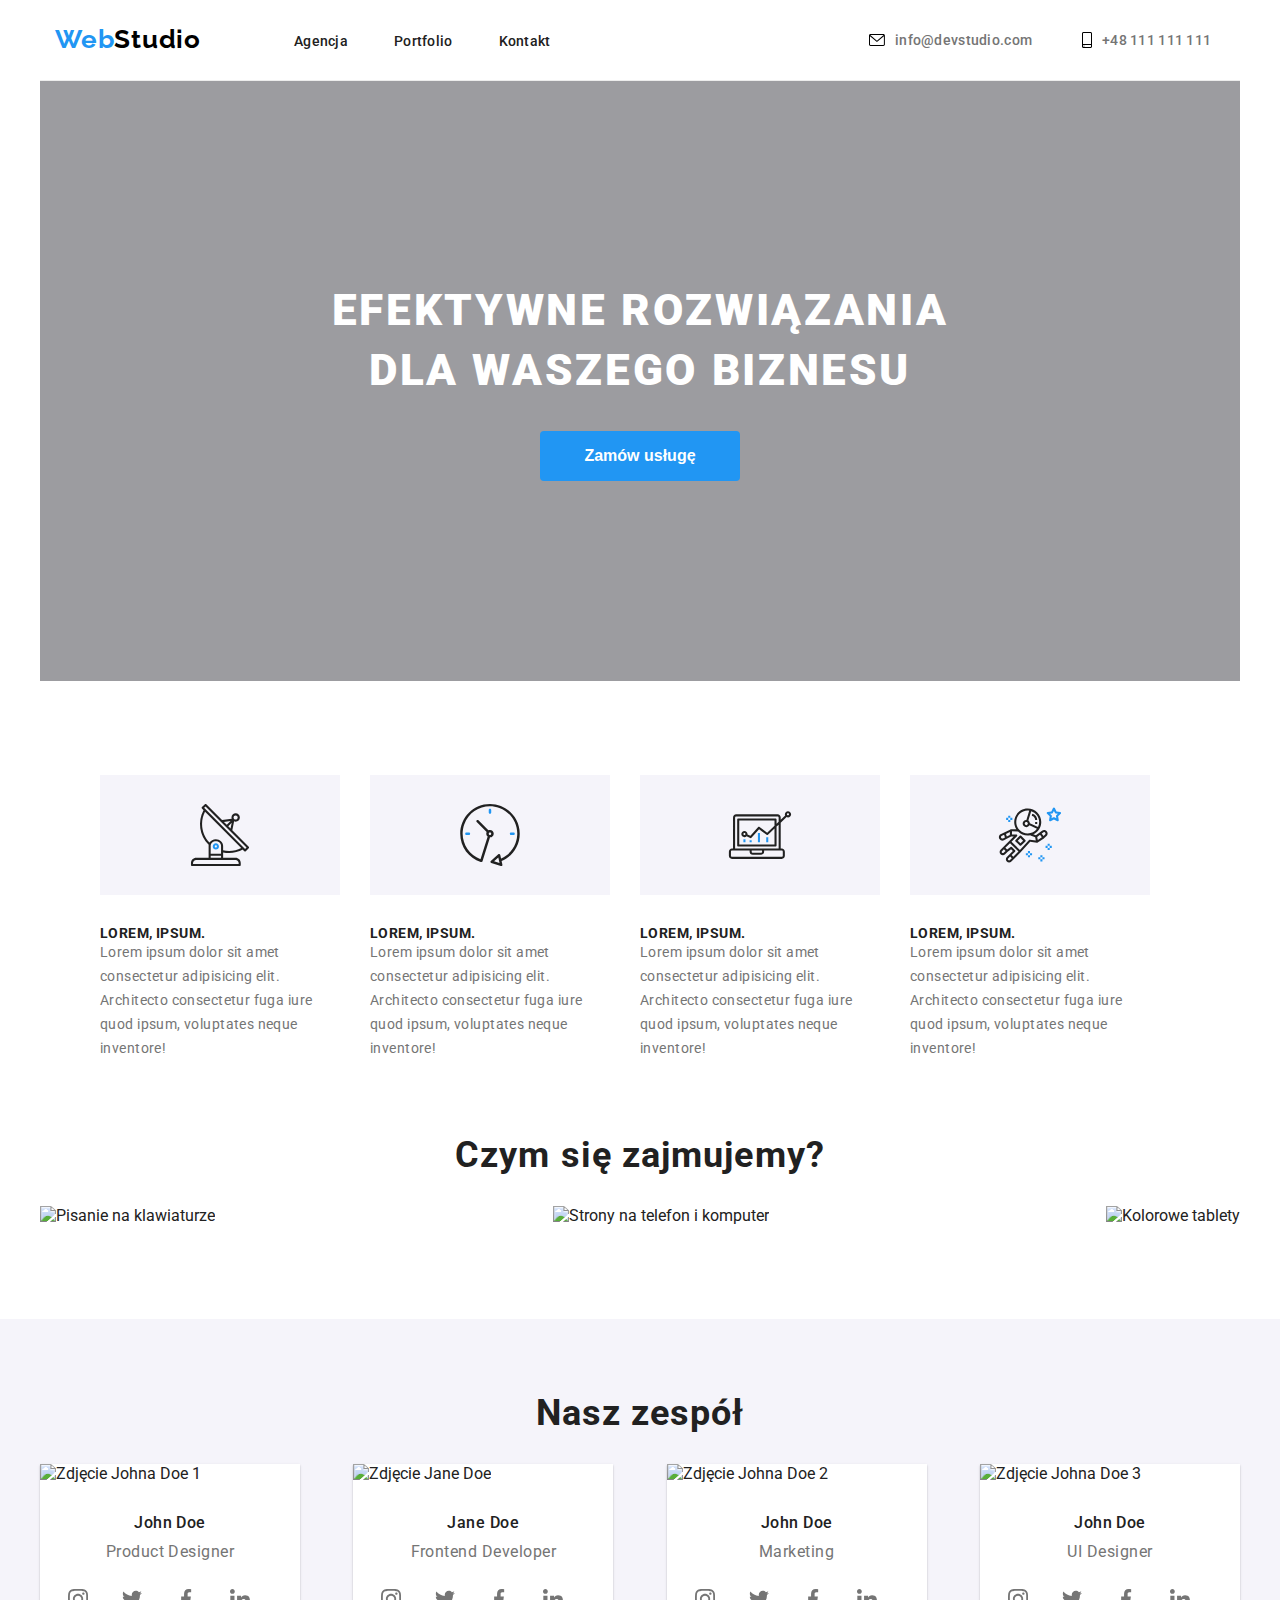
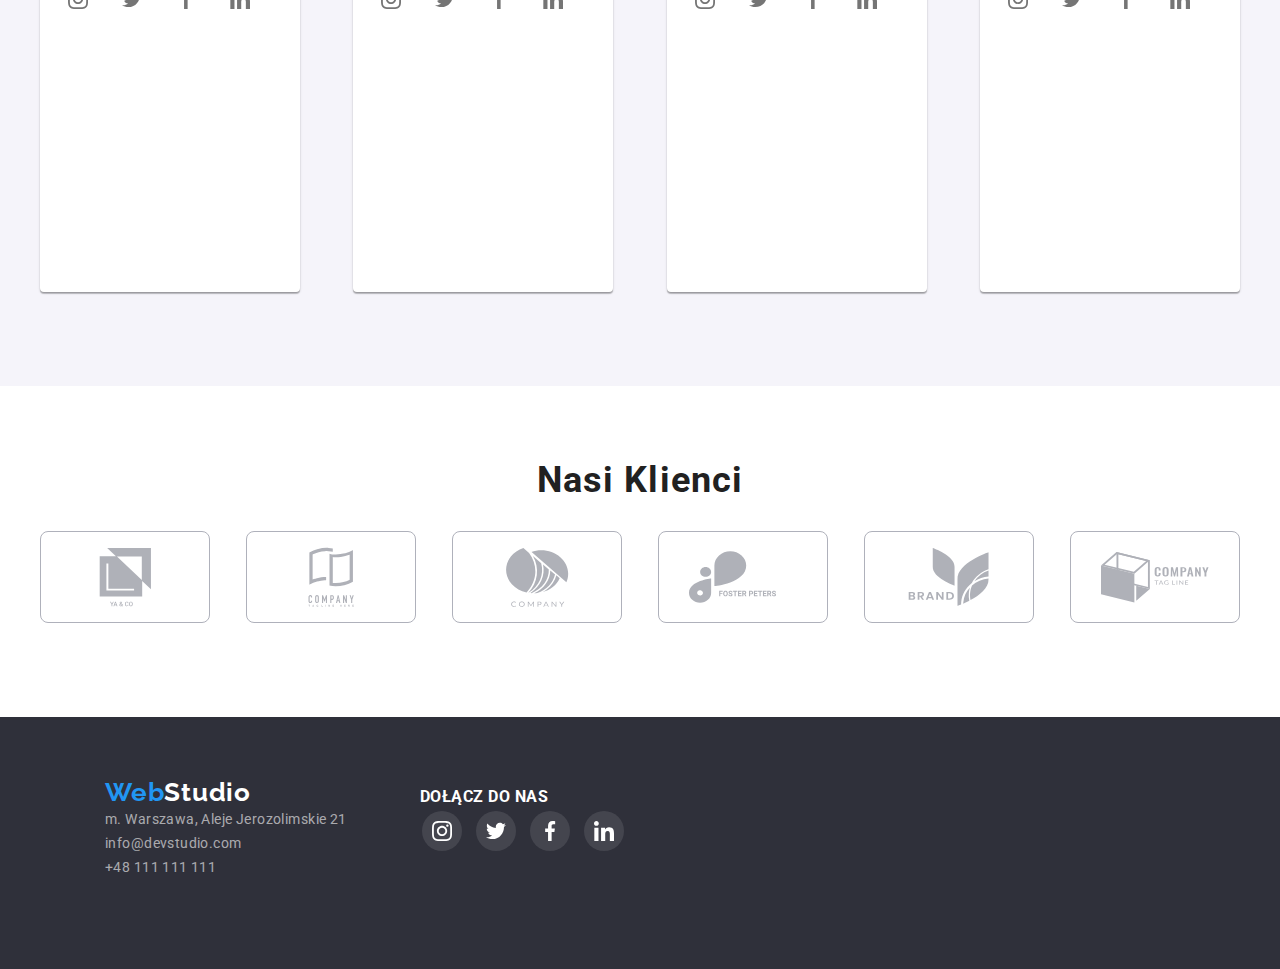
==== commit 70f1ff06: "Poprawki" ====
--- a/index.html
+++ b/index.html
@@ -35,7 +35,7 @@
           <li>
             <div class="top">
               <a class="mail" href="mailto:info@devstudio.com">
-                <svg width="16px" height="12px" class="icon-contact">
+                <svg width="16px" height="12px"  class="icon-contact">
                   <use href="/images/icon.svg#icon-envelope"></use>
                 </svg>
                 info@devstudio.com</a>
@@ -109,7 +109,7 @@
           </li>
           <li class="item">
             <div class="lorem-icon">
-              <svg>
+              <svg width="270" height="120" viewbox="0 0 270 120">
                 <use href="./images/icon.svg#icon-lorem4"></use>
               </svg>
             </div>
@@ -156,25 +156,25 @@
                 <ul class="social-team">
                   <li class="social-team-item">
                     <a href="#">
-                      <svg width="44" height="44" class="social-team-icon">
+                      <svg width="20" height="20" class="social-team-icon">
                         <use href="./images/icon.svg#icon-instagram"></use>
                       </svg></a>
                   </li>
                   <li class="social-team-item">
                     <a href="#">
-                      <svg width="44" height="44" class="social-team-icon">
+                      <svg width="20" height="20" class="social-team-icon">
                         <use href="./images/icon.svg#icon-twitter"></use>
                       </svg></a>
                   </li>
                   <li class="social-team-item">
                     <a href="#">
-                      <svg width="44" height="44" class="social-team-icon">
+                      <svg width="20" height="20" class="social-team-icon">
                         <use href="./images/icon.svg#icon-facebook"></use>
                       </svg></a>
                   </li>
                   <li class="social-team-item">
                     <a href="#">
-                      <svg width="44" height="44" class="social-team-icon">
+                      <svg width="20" height="20" class="social-team-icon">
                         <use href="./images/icon.svg#icon-linkedin2"></use>
                       </svg></a>
                   </li>
@@ -192,25 +192,25 @@
                 <ul class="social-team">
                   <li class="social-team-item">
                     <a href="#">
-                      <svg width="44" height="44" class="social-team-icon">
+                      <svg width="20" height="20" class="social-team-icon">
                         <use href="./images/icon.svg#icon-instagram"></use>
                       </svg></a>
                   </li>
                   <li class="social-team-item">
                     <a href="#">
-                      <svg width="44" height="44" class="social-team-icon">
+                      <svg width="20" height="20" class="social-team-icon">
                         <use href="./images/icon.svg#icon-twitter"></use>
                       </svg></a>
                   </li>
                   <li class="social-team-item">
                     <a href="#">
-                      <svg width="44" height="44" class="social-team-icon">
+                      <svg width="20" height="20" class="social-team-icon">
                         <use href="./images/icon.svg#icon-facebook"></use>
                       </svg></a>
                   </li>
                   <li class="social-team-item">
                     <a href="#">
-                      <svg width="44" height="44" class="social-team-icon">
+                      <svg width="20" height="20" class="social-team-icon">
                         <use href="./images/icon.svg#icon-linkedin2"></use>
                       </svg></a>
                   </li>
@@ -228,25 +228,25 @@
                 <ul class="social-team">
                   <li class="social-team-item">
                     <a href="#">
-                      <svg width="44" height="44" class="social-team-icon">
+                      <svg width="20" height="20" class="social-team-icon">
                         <use href="./images/icon.svg#icon-instagram"></use>
                       </svg></a>
                   </li>
                   <li class="social-team-item">
                     <a href="#">
-                      <svg width="44" height="44" class="social-team-icon">
+                      <svg width="20" height="20" class="social-team-icon">
                         <use href="./images/icon.svg#icon-twitter"></use>
                       </svg></a>
                   </li>
                   <li class="social-team-item">
                     <a href="#">
-                      <svg width="44" height="44" class="social-team-icon">
+                      <svg width="20" height="20" class="social-team-icon">
                         <use href="./images/icon.svg#icon-facebook"></use>
                       </svg></a>
                   </li>
                   <li class="social-team-item">
                     <a href="#">
-                      <svg width="44" height="44" class="social-team-icon">
+                      <svg width="20" height="20" class="social-team-icon">
                         <use href="./images/icon.svg#icon-linkedin2"></use>
                       </svg></a>
                   </li>
@@ -264,25 +264,25 @@
                 <ul class="social-team">
                   <li class="social-team-item">
                     <a href="#">
-                      <svg width="44" height="44" class="social-team-icon">
+                      <svg width="20" height="20" class="social-team-icon">
                         <use href="./images/icon.svg#icon-instagram"></use>
                       </svg></a>
                   </li>
                   <li class="social-team-item">
                     <a href="#">
-                      <svg width="44" height="44" class="social-team-icon">
+                      <svg width="20" height="20" class="social-team-icon">
                         <use href="./images/icon.svg#icon-twitter"></use>
                       </svg></a>
                   </li>
                   <li class="social-team-item">
                     <a href="#">
-                      <svg width="44" height="44" class="social-team-icon">
+                      <svg width="20" height="20" class="social-team-icon">
                         <use href="./images/icon.svg#icon-facebook"></use>
                       </svg></a>
                   </li>
                   <li class="social-team-item">
                     <a href="#">
-                      <svg width="44" height="44" class="social-team-icon">
+                      <svg width="20" height="20" class="social-team-icon">
                         <use href="./images/icon.svg#icon-linkedin2"></use>
                       </svg></a>
                   </li>
@@ -352,25 +352,25 @@
         <ul class="social-footer">
           <li class="social-footer-item">
             <a href="#">
-              <svg width="44" height="44" class="social-icon">
+              <svg width="20" height="20" class="social-icon">
                 <use href="./images/icon.svg#icon-instagram"></use>
               </svg></a>
           </li>
           <li class="social-footer-item">
             <a href="#">
-              <svg width="44" height="44" class="social-icon">
+              <svg width="20" height="20" class="social-icon">
                 <use href="./images/icon.svg#icon-twitter"></use>
               </svg></a>
           </li>
           <li class="social-footer-item">
             <a href="#">
-              <svg width="44" height="44" class="social-icon">
+              <svg width="20" height="20" class="social-icon">
                 <use href="./images/icon.svg#icon-facebook"></use>
               </svg></a>
           </li>
           <li class="social-footer-item">
             <a href="#">
-              <svg width="44" height="44" class="social-icon">
+              <svg width="20" height="20" class="social-icon">
                 <use href="./images/icon.svg#icon-linkedin2"></use>
               </svg></a>
           </li>
--- a/css/styles.css
+++ b/css/styles.css
@@ -27,27 +27,49 @@
   color: var(--secondary-header-color);
   font-family: "Roboto";
 }
-.icon-contact {
+.icon-contact a {
   fill: var(--agency-mediumgrey);
   height: 32px;
   width: 32px;
   padding-right: 10px;
 }
+.icon-contact {
+  margin-right: 10px;
+}
 /* .mail::before{
   content: " ";
   background-image: url(data:./image/icon.svg#icon-envelop);
 } */
 
-.icon-contact:hover,
-.icon-contact:focus {
+.contact a:hover,
+.contact a:focus {
   fill: var(--agency-blue);
 }
+.lorem {
+  display: flex;
+  justify-content: center;
+}
+.lorem > li {
+  width: 270px;
+  padding-right: 30px;
+}
+.lorem h3 {
+  padding-top: 30px;
+}
+.lorem p {
+  font-size: 14px;
+  line-height: 1.71;
+  /* or 171% */
+  letter-spacing: 0.03em;
+  color: var(--agency-mediumgrey);
+}
+.lorem svg {
+  width: 270px;
+  height: 120px;
+}
 .lorem-icon {
-  display: block;
-  align-content: center;
-  height: 120px;
+display: flex;
   background-color: var(--agency-svg-grey);
-  padding: 20px 80px;
 }
 .container {
   width: 1200px;
@@ -172,6 +194,7 @@
   width: 254px;
   margin-right: 321px;
 }
+
 .navigation > li {
   margin-right: 46px;
 }
@@ -241,24 +264,7 @@
   justify-content: space-between;
   gap: 30px;
 }
-.lorem {
-  display: flex;
-  justify-content: center;
-}
-.lorem > li {
-  width: 270px;
-  padding-right: 30px;
-}
-.lorem h3 {
-  padding-top: 30px;
-}
-.lorem p {
-  font-size: 14px;
-  line-height: 1.71;
-  /* or 171% */
-  letter-spacing: 0.03em;
-  color: var(--agency-mediumgrey);
-}
+
 .card {
   width: 260px;
   height: 428px;
@@ -313,11 +319,12 @@
     fill: var(--agency-mediumgrey)
 
   }
-  .social-team-item svg {
+  .social-team-item a {
     border-radius: 50%;
-    padding: 5px;
+    padding: 10px;
+    display: flex;
   }
-  .social-team-item svg:hover {
+  .social-team-item a:hover {
     fill: var(--reg-white);
     background-color: var(--agency-blue);
     cursor: pointer;
@@ -378,6 +385,7 @@
   color: rgba(255, 255, 255, 0.6);
 }
 .contact-footer a {
+  border-radius: 50%;
   font-size: 14px;
   line-height: 1.71;
   /* or 171% */
@@ -459,17 +467,20 @@
   display: flex;
   justify-content: space-between;
   gap: 10px;
+  margin-top: 20px;
 }
 .social-footer-item {  
+  width: 206px;
   display: inline-flex;
   justify-content: center;
   align-items: center;
   width: 44px;
-  height: 44px;
-}
-.social-footer {
-  display: flex;
-  margin-top: 20px;
+  height: 44px
+}
+.social-footer-item a{
+  display: flex;
+ border-radius: 50%;
+ padding: 10px;
 }
 .join-us{
   width: 206px;
@@ -492,13 +503,12 @@
   display: flex;
   justify-content: center;
 }
-.social-footer-item svg {
+.social-footer-item a {
 
   fill: var(--reg-white);
   background-color: var(--agency-svg-background);
-  border-radius: 50%;
-}
-.social-footer-item svg:hover {
+}
+.social-footer-item a:hover {
   background-color: var(--agency-blue);
   cursor: pointer;
 }
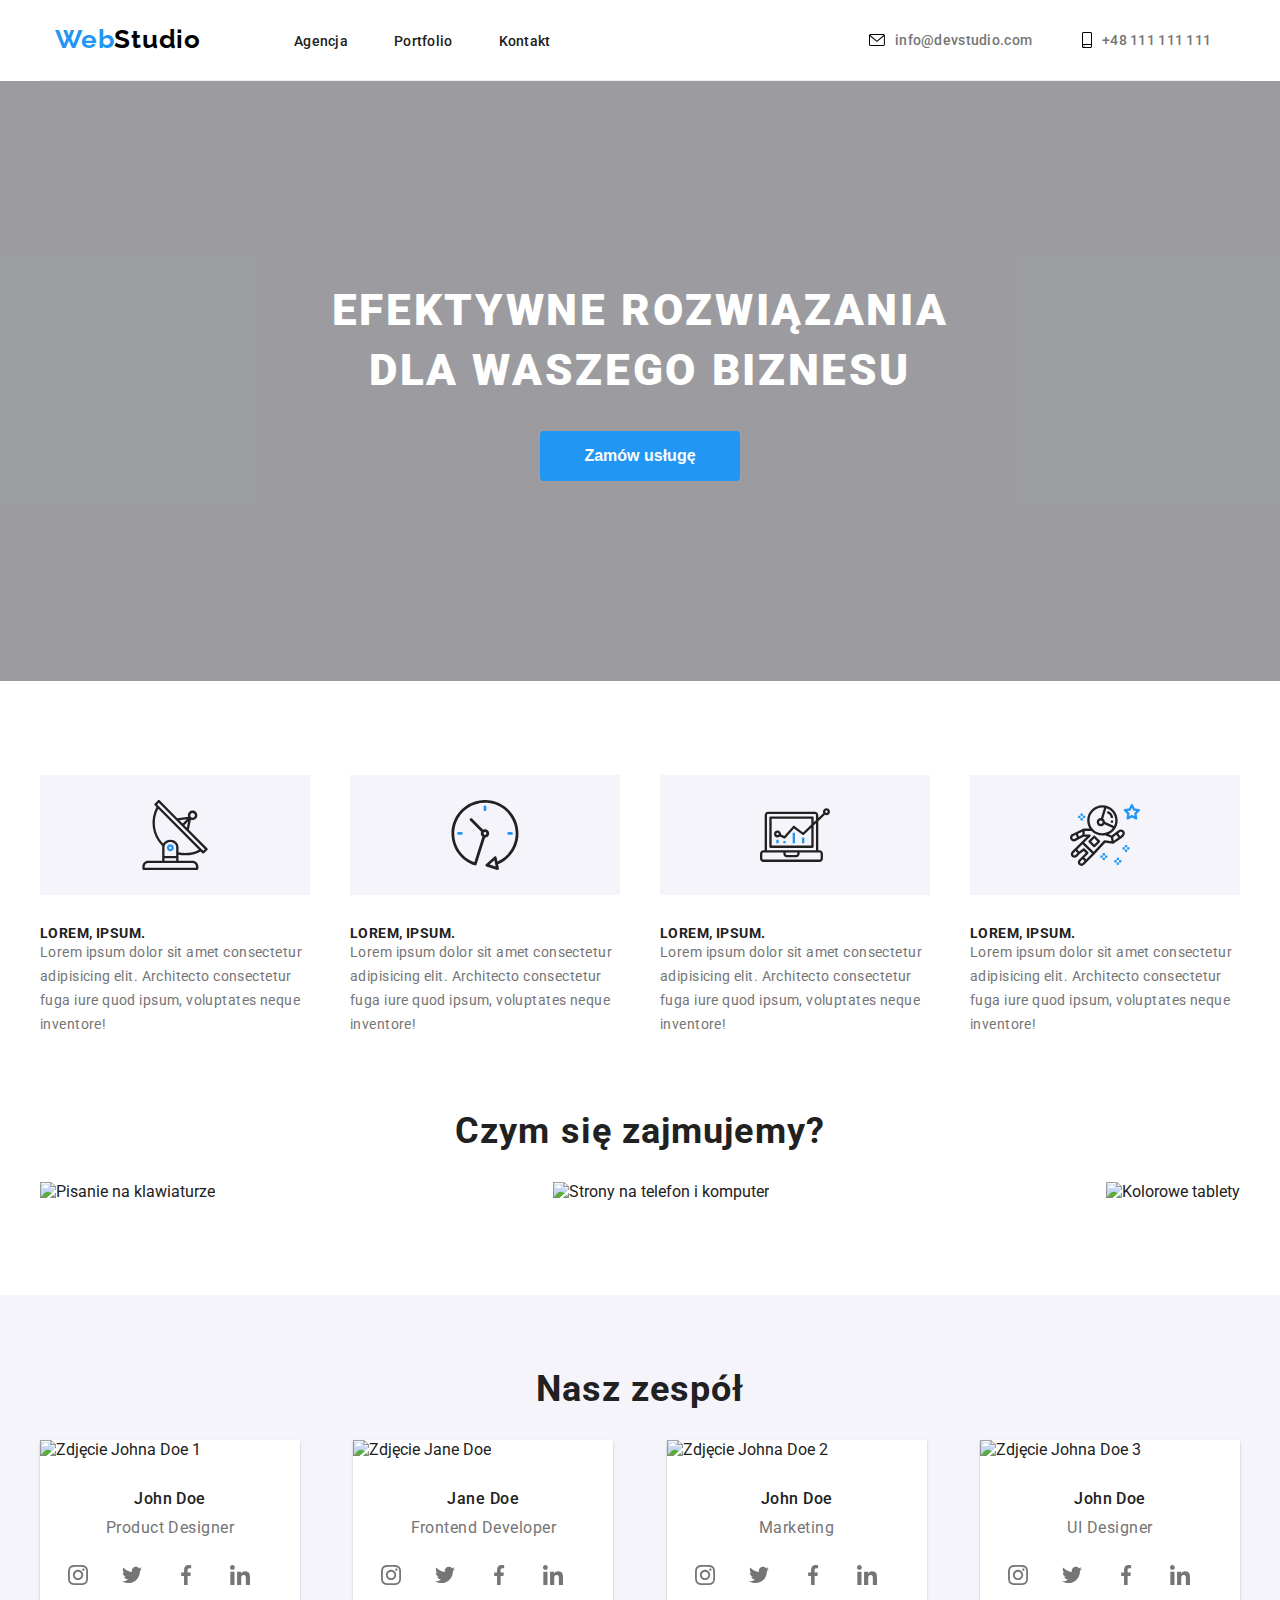
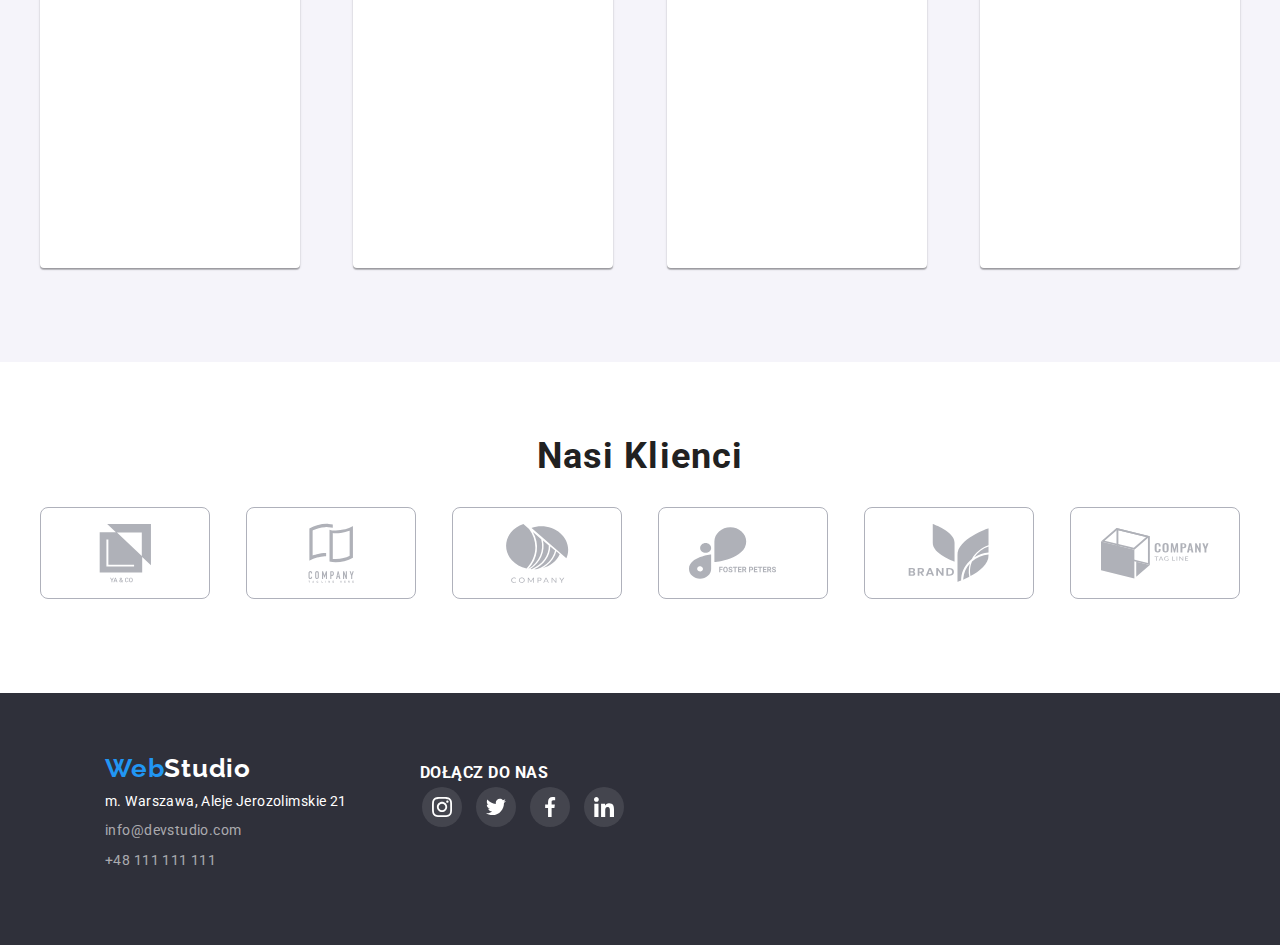
==== commit 036d5346: "final maybe" ====
--- a/index.html
+++ b/index.html
@@ -34,9 +34,9 @@
           <!-- Link do adresu e-mail  -->
           <li>
             <div class="top">
-              <a class="mail" href="mailto:info@devstudio.com">
-                <svg width="16px" height="12px"  class="icon-contact">
-                  <use href="/images/icon.svg#icon-envelope"></use>
+              <a href="mailto:info@devstudio.com">
+                <svg width="16px" height="12px" class="icon-contact">
+                  <use href="./images/icon.svg#icon-envelope"></use>
                 </svg>
                 info@devstudio.com</a>
             </div>
@@ -332,8 +332,8 @@
     </section>
   </main>
   <footer>
-    <section class="footer">
-      <div class="container adress-footer-container">
+    <section class="container footer">
+      <div class="adress-footer-container">
         <a href="/" class="webstudio-bottom"><span class="web">Web</span><span class="studio">Studio</span></a>
         <address id="kontakt">
           <ul class="contact-footer">
--- a/css/styles.css
+++ b/css/styles.css
@@ -31,7 +31,6 @@
   fill: var(--agency-mediumgrey);
   height: 32px;
   width: 32px;
-  padding-right: 10px;
 }
 .icon-contact {
   margin-right: 10px;
@@ -47,11 +46,11 @@
 }
 .lorem {
   display: flex;
-  justify-content: center;
+  justify-content:space-between;
+  gap: 30px;
 }
 .lorem > li {
   width: 270px;
-  padding-right: 30px;
 }
 .lorem h3 {
   padding-top: 30px;
@@ -109,6 +108,7 @@
 }
 .title-background {
   height: 600px;
+
 }
 /*   
   image-overlay */
@@ -124,6 +124,7 @@
   background-image: url(https://github.com/MBojarska/goit-hw-04/blob/main/images/background1.jpg?raw=true);
   background-position: cover;
   max-width: 1600px;
+  width: 100%;
   box-shadow: inset 0px 0px 300px 300px rgba(47, 48, 58, 0.4);
 }
 
@@ -376,26 +377,36 @@
   cursor: pointer;
 }
 
-.contact-footer {
+.contact-footer li {
   padding-left: 15px;
+  font-size: 14px;
+  line-height: 24px;
+  /* or 171% */
+  letter-spacing: 0.03em;
+  color: #fff;
+  margin-top: 5px;
+}
+.contact-footer a {
+  border-radius: 50%;
   font-size: 14px;
   line-height: 1.71;
   /* or 171% */
   letter-spacing: 0.03em;
   color: rgba(255, 255, 255, 0.6);
 }
-.contact-footer a {
-  border-radius: 50%;
+.contact-footer a:visited {
+  color: rgba(255, 255, 255, 0.6);
+}
+.contact-footer a:hover {
   font-size: 14px;
   line-height: 1.71;
   /* or 171% */
   letter-spacing: 0.03em;
   color: rgba(255, 255, 255, 0.6);
-}
-.contact-footer a:visited {
-  color: rgba(255, 255, 255, 0.6);
-}
-.contact-footer a:hover {
+
+  color: var(--agency-blue);
+}
+.contact-footer a:focus {
   font-size: 14px;
   line-height: 1.71;
   /* or 171% */
@@ -404,16 +415,8 @@
 
   color: var(--agency-blue);
 }
-.contact-footer a:focus {
-  font-size: 14px;
-  line-height: 1.71;
-  /* or 171% */
-  letter-spacing: 0.03em;
-  color: rgba(255, 255, 255, 0.6);
-
-  color: var(--agency-blue);
-}
 .footer {
+  width: 100%;
   display: flex;
   height: 252px;
   background: var(--agency-grey);
